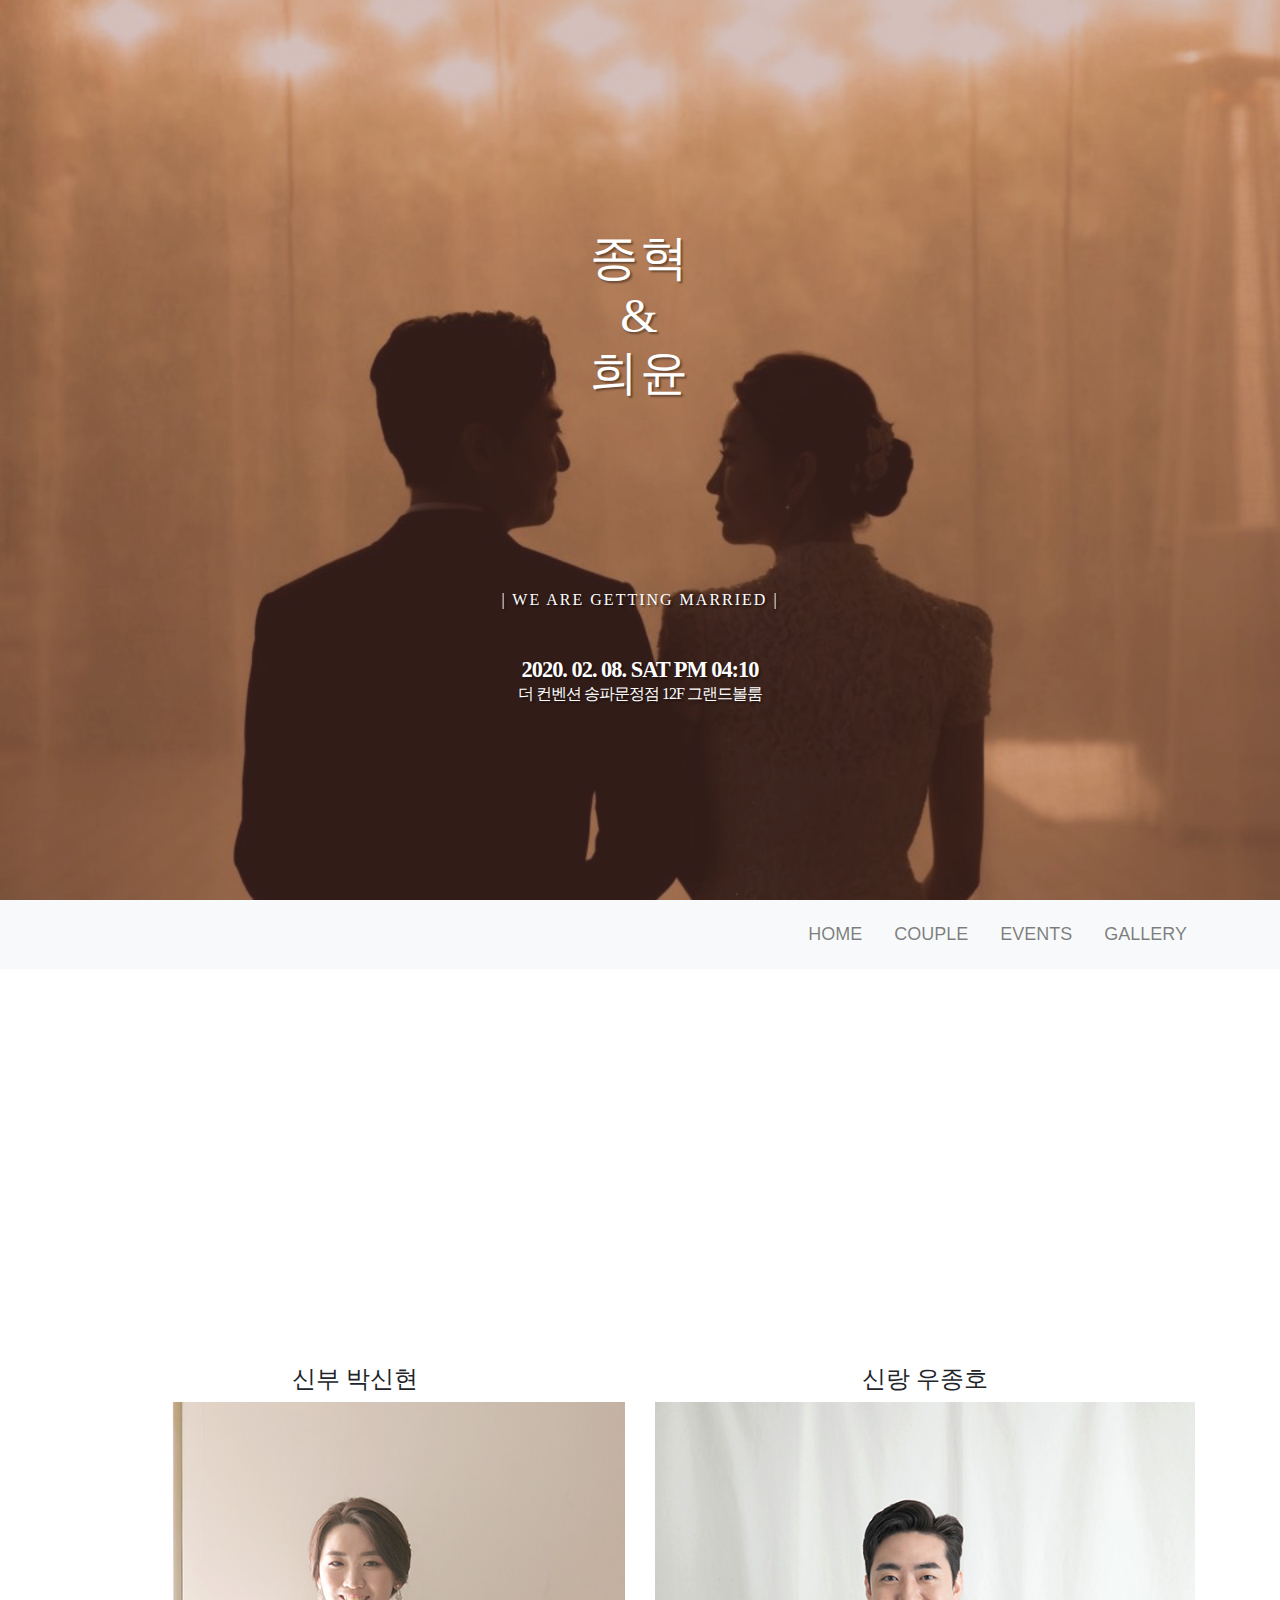
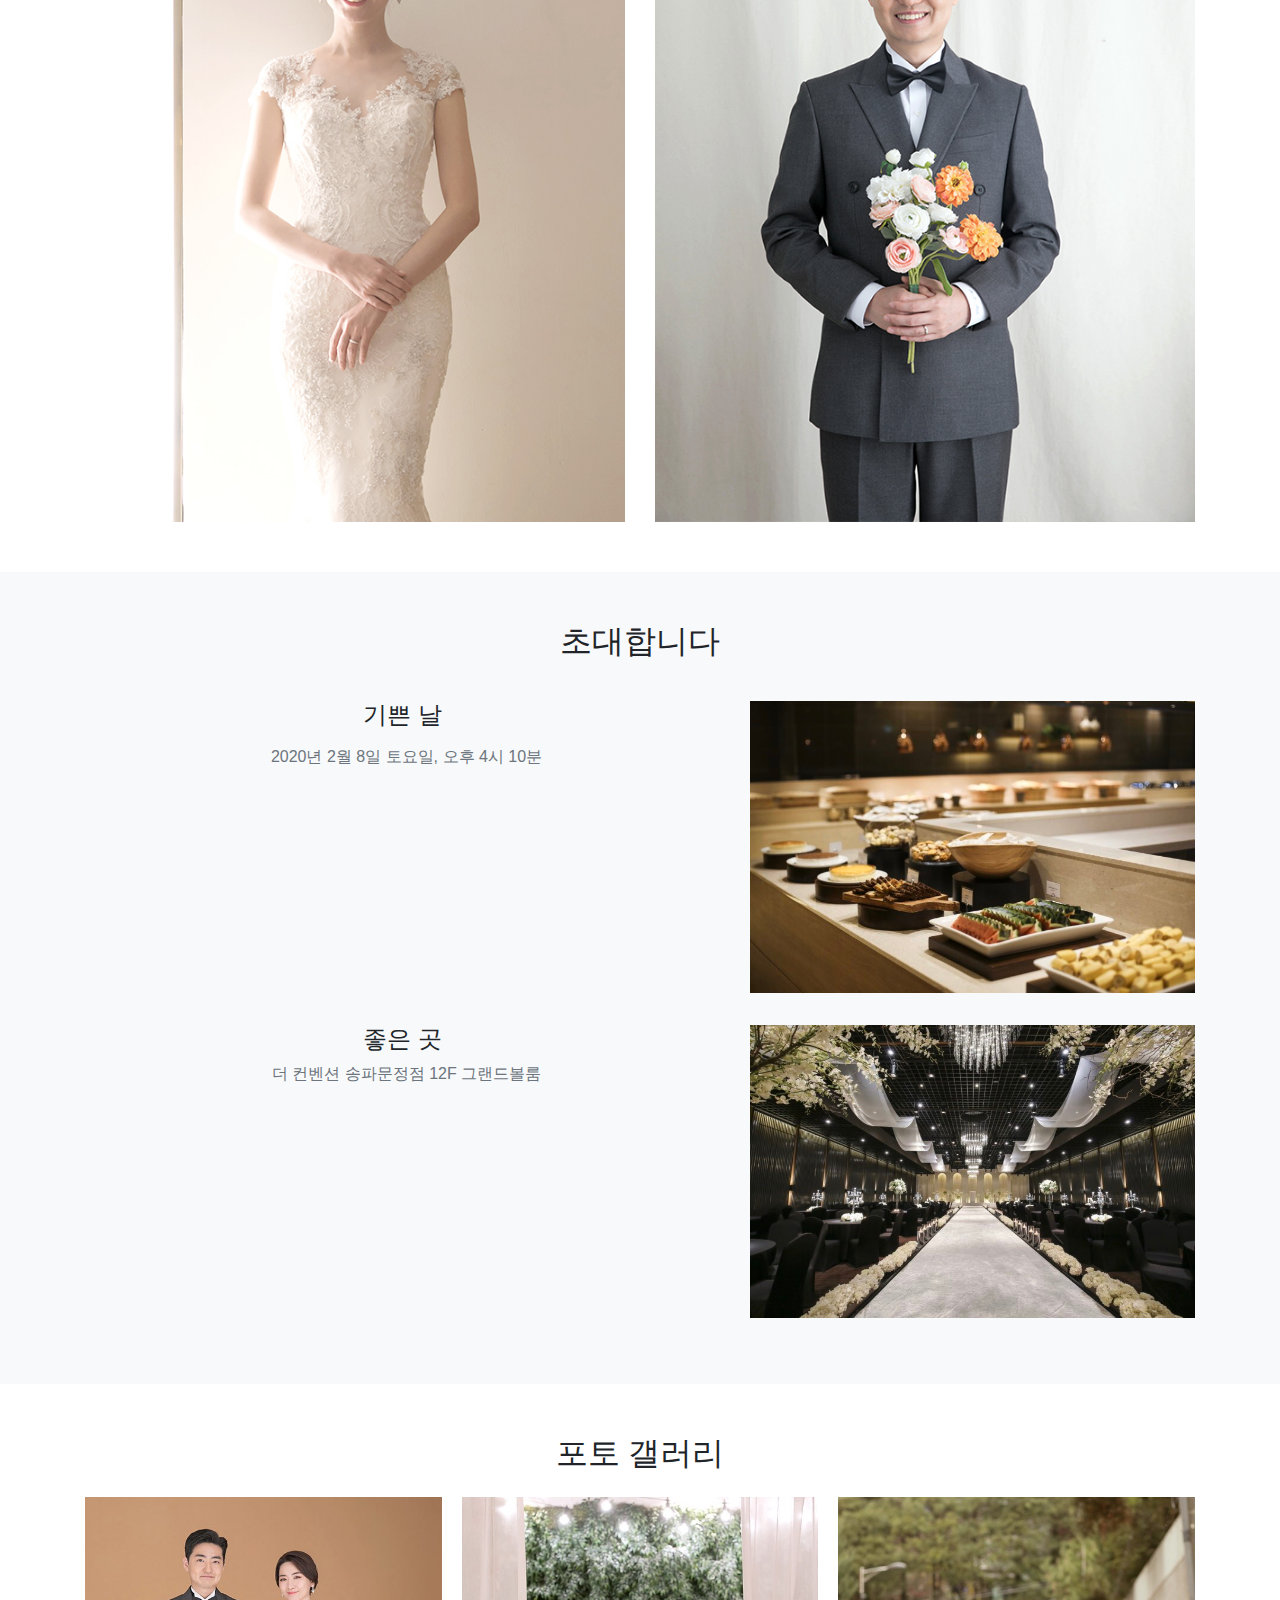
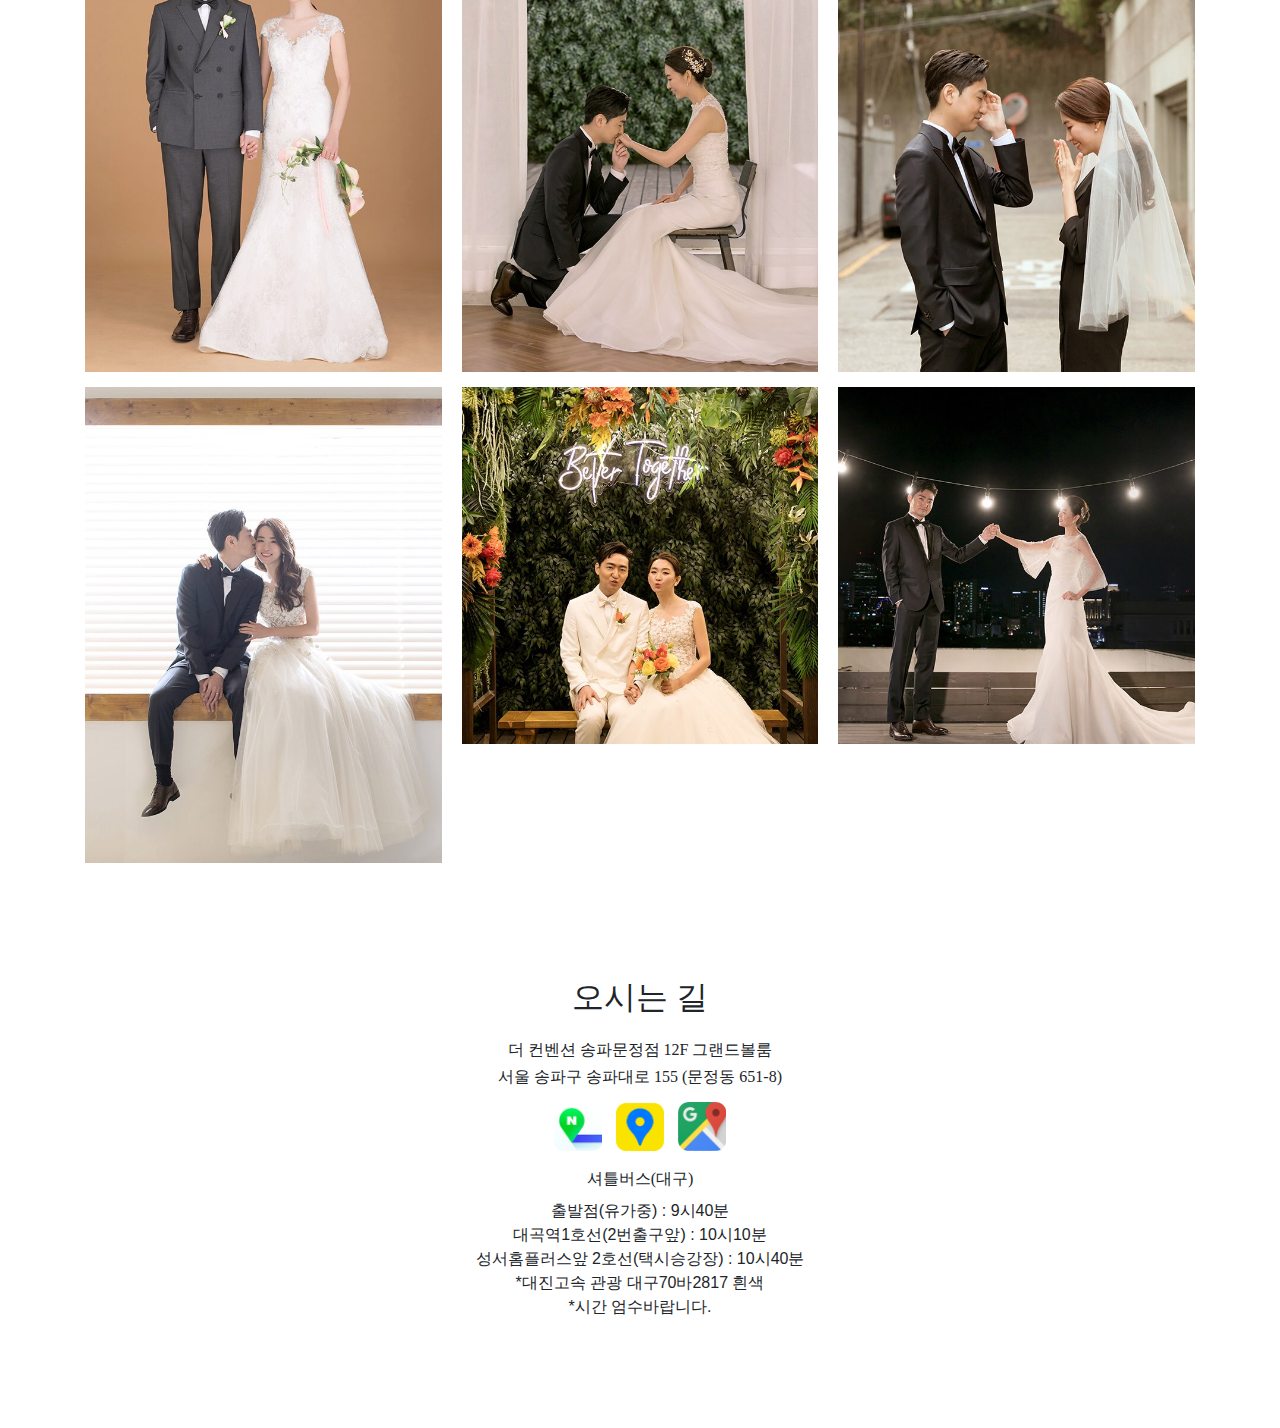
==== wedding/index.html @ 2c219936 "add wedding" ====
<!DOCTYPE html>
<html lang="en-US">
<head>
    <meta charset="UTF-8">
    <meta content="IE=edge" http-equiv="X-UA-Compatible">
    <meta content="width=device-width, initial-scale=1" name="viewport">
    <title>송종혁과 정희윤의 결혼식</title>
    <meta content="송종혁와 정희윤의 결혼식에 와서 축하해주세요~!" name="description"/>
    <meta property="og:image" content="images/pic2.jpeg">
    <meta property="fb:app_id" content="781066922265598" />
    <meta property="fb:admins" content="Choi.Anderson"/>
    <link href="images/favicon/apple-touch-icon.png" rel="apple-touch-icon" sizes="180x180">
    <link href="images/favicon/favicon-32x32.png" rel="icon" sizes="32x32" type="image/png">
    <link href="images/favicon/favicon-16x16.png" rel="icon" sizes="16x16" type="image/png">
    <link href="css/ekko-lightbox.css" rel="stylesheet">
    <link href="styles/main.css" rel="stylesheet">
    <script src="https://code.jquery.com/jquery-2.2.1.js"></script>


</head>

<body id="top">
<header></header>
<div id="fb-root"></div>
<div class="page-content">
    <div class="div">
        <div class="ww-home-page" id="home">
            <div class="ww-wedding-announcement d-flex align-items-center justify-content-start">
                <div class="container ww-announcement-container">
                    <p class="h1 ww-couple-name ww-title" style="font-size:3.0em;margin-top: -320px;">
                        종혁 </br>
                        & </br>
                        희윤
                    </p>
                    <p class="h2 mt-5 ww-title" style="font-family: 'Gugi', cursive; font-size:1.0em; padding-top: 140px;">
                        | WE ARE GETTING MARRIED |
                    </p>
                    <p class="h2 mt-5 ww-title"
                       style="font-family: 'Noto Serif KR', serif; font-size:1.0em; letter-spacing:-1px">
                        <b style="font-size:1.4em;">2020. 02. 08. SAT PM 04:10</b>
                        <br>더 컨벤션 송파문정점 12F 그랜드볼룸
                    </p>
                </div>
            </div>
        </div>
        <div class="ww-nav-bar sticky-top bg-light">
            <nav class="navbar navbar-expand-lg navbar-light">
                <div class="container">
                    <button aria-controls="ww-navbarNav" aria-expanded="false" aria-label="Toggle navigation"
                            class="navbar-toggler"
                            data-target="#ww-navbarNav" data-toggle="collapse" type="button">
                        <span class="navbar-toggler-icon"></span>
                    </button>
                    <div class="collapse navbar-collapse text-uppercase" id="ww-navbarNav">
                        <ul class="navbar-nav ml-auto">
                            <li class="nav-item"><a class="nav-link smooth-scroll" href="#home">Home</a></li>
                            <li class="nav-item"><a class="nav-link smooth-scroll" href="#couple">Couple</a></li>
                            <li class="nav-item"><a class="nav-link smooth-scroll" href="#events">Events</a></li>
                            <li class="nav-item"><a class="nav-link smooth-scroll" href="#gallery">Gallery</a></li>
                        </ul>
                    </div>
                </div>
            </nav>
        </div>
        <div id="bg_rose" style="background:url('https://www.itscard.co.kr/mobile/m/img/type3/bg_new_rose2.jpg') 0 0 repeat-y;background-size:100%;">
            <div id="tab2" class="pane_">
                <div class="section2">
                    <img src="https://www.itscard.co.kr/mobile/m//img/type3/section2_title.jpg" alt="" class="section2_bg">
                    <div class="greeting_txt" > 
                    <p class="txt">
서로의 이름을 부르는 것만으로도
사랑의 깊이를 확인할 수 있는 두 사람이
꽃과 나무처럼 걸어와서
서로의 모든 것이 되기 위해
오랜 기다림 끝에 혼례식을 치르는 날
세상은 더욱 아름다워라
                    
- 이해인, 사랑의 사람들이여
                    </p>
                    <p class="date">2020.02.08</p><p>
                    </p><p class="name">
                        우윤봉. 김귀분의 장남 종호<br>
                        박창수. 이경숙의 장녀 신현
                    </p>
                    </div>
                    <img src="https://www.itscard.co.kr/mobile/m//img/type3/section2_bottom.jpg" alt="" class="section2_bg">
                </div>
            </div>
        </div>
        
        <div class="ww-section" id="couple" style="background:url('https://www.itscard.co.kr/mobile/m/img/type3/typ3_mainbg.jpg') 0 0 repeat-y;background-size:100%;">
            <div class="container">
                <!-- <h2 class="h1 text-center pb-3 ww-title" style="font-family: 'Noto Serif KR', serif;">신랑 & 신부</h2> -->
                <div class="row text-center">
                    <div class="col-md-6">
                        <div class="mt-3">
                            <h3 class="h2 ww-title" style="font-family: 'Noto Serif KR', serif; font-size:1.5em">
                                신부 박신현</h3>
                            <img alt="Bride" class="img-fluid" src="images/bride.jpeg"/>
                        </div>
                    </div>
                    <div class="col-md-6">
                        <div class="mt-3">
                            <h3 class="h2 ww-title" style="font-family: 'Noto Serif KR', serif; font-size:1.5em">
                                신랑 우종호</h3>
                            <img alt="Groom" class="img-fluid" src="images/groom.jpeg"/>
                        </div>
                    </div>
                </div>
            </div>
        </div>
        <div class="ww-section bg-light" id="events">
            <div class="container ww-wedding-event">
                <h3 class="h2 text-center pb-3 ww-title" style="font-family: 'Noto Serif KR', serif;">초대합니다</h2>
                    
                <div class="row">
                    <div class="col-md-7 col-sm-12">
                        <div class="my-3" style="text-align: center;">
                            <div class="h4">기쁜 날</div>
                            <ul>
                                <li class="pt-2">
                                    <i class="text-muted far fa-calendar-alt"></i>
                                    <span class="pl-2 text-muted">2020년 2월 8일 토요일, 오후 4시 10분</span>
                                </li>
                            </ul>
                        </div>
                    </div>
                    <div class="col-md-5 col-sm-12">
                        <div class="my-3"><img alt="Reception" class="img-fluid" src="images/reception.jpeg"/></div>
                    </div>
                </div>
                <div class="row">
                    <div class="col-md-7 col-sm-12">
                        <div class="my-3" style="text-align: center;">
                            <div class="h4">좋은 곳</div>
                            <ul>
                                <li>
                                    <i class="text-muted fas fa-map-marker-alt"></i>
                                    <span class="pl-2 text-muted">더 컨벤션 송파문정점 12F 그랜드볼룸</span>
                                </li>
                            </ul>
                        </div>
                    </div>
                    <div class="col-md-5 col-sm-12">
                        <div class="my-3">
                            <img alt="Wedding Party" class="img-fluid" src="images/wedding-party.jpeg"/>
                        </div>
                    </div>
                </div>
            
            </div>
        </div>
        <div class="ww-section" id="gallery">
            <div class="ww-photo-gallery">
                <div class="container">
                    <h3 class="h2 text-center pb-3 ww-title" style="font-family: 'Noto Serif KR', serif;">포토 갤러리</h2>
                    <div class="ww-gallery">
                        <div class="card-columns">
                            <div class="card" data-groups="[&quot;party&quot;,&quot;wedding&quot;]">
                                <a data-gallery="ww-gallery" data-toggle="lightbox">
                                    <img alt="Gallery Pic 2" class="img-fluid" src="images/pic2.jpeg"/>
                                </a>
                            </div>
                            <div class="card" data-groups="[&quot;vacation&quot;]">
                                <a data-gallery="ww-gallery" data-toggle="lightbox">
                                    <img alt="Gallery Pic 3" class="img-fluid" src="images/pic3.jpeg"/>
                                </a>
                            </div>
                            <div class="card" data-groups="[&quot;party&quot;,&quot;vacation&quot;]">
                                <a data-gallery="ww-gallery" data-toggle="lightbox">
                                    <img alt="Gallery Pic 4" class="img-fluid" src="images/pic4.jpeg"/>
                                </a>
                            </div>
                            <div class="card" data-groups="[&quot;vacation&quot;]">
                                <a data-gallery="ww-gallery" data-toggle="lightbox">
                                    <img alt="Gallery Pic 5" class="img-fluid" src="images/pic5.jpeg"/>
                                </a>
                            </div>
                            <div class="card"
                                 data-groups="[&quot;wedding&quot;,&quot;ceremony&quot;,&quot;party&quot;]">
                                <a data-gallery="ww-gallery" data-toggle="lightbox">
                                    <img alt="Gallery Pic 6" class="img-fluid" src="images/pic6.jpeg"/>
                                </a>
                            </div>
                            <div class="card" data-groups="[&quot;vacation&quot;]">
                                <a data-gallery="ww-gallery" data-toggle="lightbox">
                                    <img alt="Gallery Pic 7" class="img-fluid" src="images/pic7.jpeg"/>
                                </a>
                            </div>
                        </div>
                    </div>
                </div>
            </div>
        </div>
       
        <div class="ww-section ww-rsvp-detail" id="map">
            <div class="container">
                <div class="col text-center">
                    <h3 class="h2 text-center pb-3 ww-title" style="font-family: 'Noto Serif KR', serif;">오시는 길</h2>
                    <div>
                        <h6 style="font-family: 'Noto Serif KR', serif;">더 컨벤션 송파문정점 12F 그랜드볼룸</h5>
                        <h6 style="font-family: 'Noto Serif KR', serif;">서울 송파구 송파대로 155 (문정동 651-8)</h6>
                    </div>
                </div>

                <div class="form-group">
                    <div class="col-md-12">
                        <div class="my-3 text-center">
                            <a href="http://naver.me/5e0PhAz6">
                                <img alt="naver-map" class="map-icon" id="naver-map"
                                     src="images/map/naver-map.png"/>
                            </a>
                            <a href="http://kko.to/36W4riv0B">
                                <img alt="kakao-map" class="map-icon" id="kakao-map"
                                     src="images/map/kakao-map.png"/>
                            </a>
                            <a href="https://goo.gl/maps/Sscgw1iUjd6JtE3x8">
                                <img alt="google-map" class="map-icon" id="google-map"
                                     src="images/map/google-map.png"/>
                            </a>
                        </div>

                        <div class="my-3">
                            <!-- * 카카오맵 - 지도퍼가기 -->
                            <!-- 1. 지도 노드 -->
                            <div id="daumRoughmapContainer1577679102953" class="root_daum_roughmap root_daum_roughmap_landing" style="width:100%"></div>

                            <!--
                                2. 설치 스크립트
                                * 지도 퍼가기 서비스를 2개 이상 넣을 경우, 설치 스크립트는 하나만 삽입합니다.
                            -->
                            <script charset="UTF-8" class="daum_roughmap_loader_script" src="https://ssl.daumcdn.net/dmaps/map_js_init/roughmapLoader.js"></script>

                            <!-- 3. 실행 스크립트 -->
                            <script charset="UTF-8">
                                new daum.roughmap.Lander({
                                    "timestamp" : "1577679102953",
                                    "key" : "wfas",
                                    "mapHeight" : "360"
                                }).render();
                            </script>
                        </div>


                        <div class="col text-center">
                            <label style="font-family: 'Noto Serif KR', serif; font-size: 16px;">
                                셔틀버스(대구)
                            </label>
                            <br>
출발점(유가중) : 9시40분<br>
대곡역1호선(2번출구앞) : 10시10분<br>
성서홈플러스앞 2호선(택시승강장) : 10시40분 <br>
*대진고속 관광 대구70바2817 흰색<br>
*시간 엄수바랍니다.<br>
                        </div>
                    </div>
                </div>


            </div>
        </div>

        
    </div>
</div>
</div>
<div aria-hidden="true" aria-labelledby="exampleModalLabel" class="modal fade" id="giftMailModal" role="dialog"
     tabindex="-1">
    <div class="modal-dialog modal-dialog-centered" role="document">
        <div class="modal-content">
            <div class="modal-header">
                <h5 class="modal-title" id="exampleModalLongTitle">선물하기 - <span id="gift-name"></span></h5>
                <button aria-label="Close" class="close" data-dismiss="modal" type="button">
                    <span aria-hidden="true">&times;</span>
                </button>
            </div>
            <div class="modal-body">
                <div class="input-group mb-3">
                    <div class="input-group-prepend">
                        <span class="input-group-text">보내는 분 성함</span>
                    </div>
                    <input aria-describedby="basic-addon3" class="form-control" id="sender-name" type="text">
                </div>
                <div class="input-group">
                    <textarea aria-label="With textarea" class="form-control" id="sender-message"
                              placeholder="신랑, 신부에게 선물 예약과 함께 보낼 메시지를 입력해주세요. 이 메시지는 신랑, 신부에게 발송됩니다." rows=4></textarea>
                </div>
            </div>
            <div class="modal-footer">
                <button class="btn btn-primary" id="reserveGiftButton" type="button">예약</button>
            </div>
        </div>
    </div>
</div>
<footer></footer>
<script src="https://code.jquery.com/jquery-3.3.1.js"></script>
<script src="https://cdnjs.cloudflare.com/ajax/libs/popper.js/1.12.9/umd/popper.min.js"></script>
<script src="https://maxcdn.bootstrapcdn.com/bootstrap/4.0.0/js/bootstrap.min.js"></script>
<script src="js/aos.js"></script>
<script src="js/parallax.min.js"></script>
<script src="js/ekko-lightbox.min.js"></script>
<script src="scripts/main.js"></script>

<div class="bottom_right"><i class="fa fa-arrow-up fa-2x" id="go-to-top"></i>
</div>

<div class="bottom_left">
    <audio id="player" src="mus.mp3"></audio>
    <div>
        <i class="fa fa-music fa-2x" onclick="document.getElementById('player').play()"></i>
    </div>
</div>

</body>
</html>
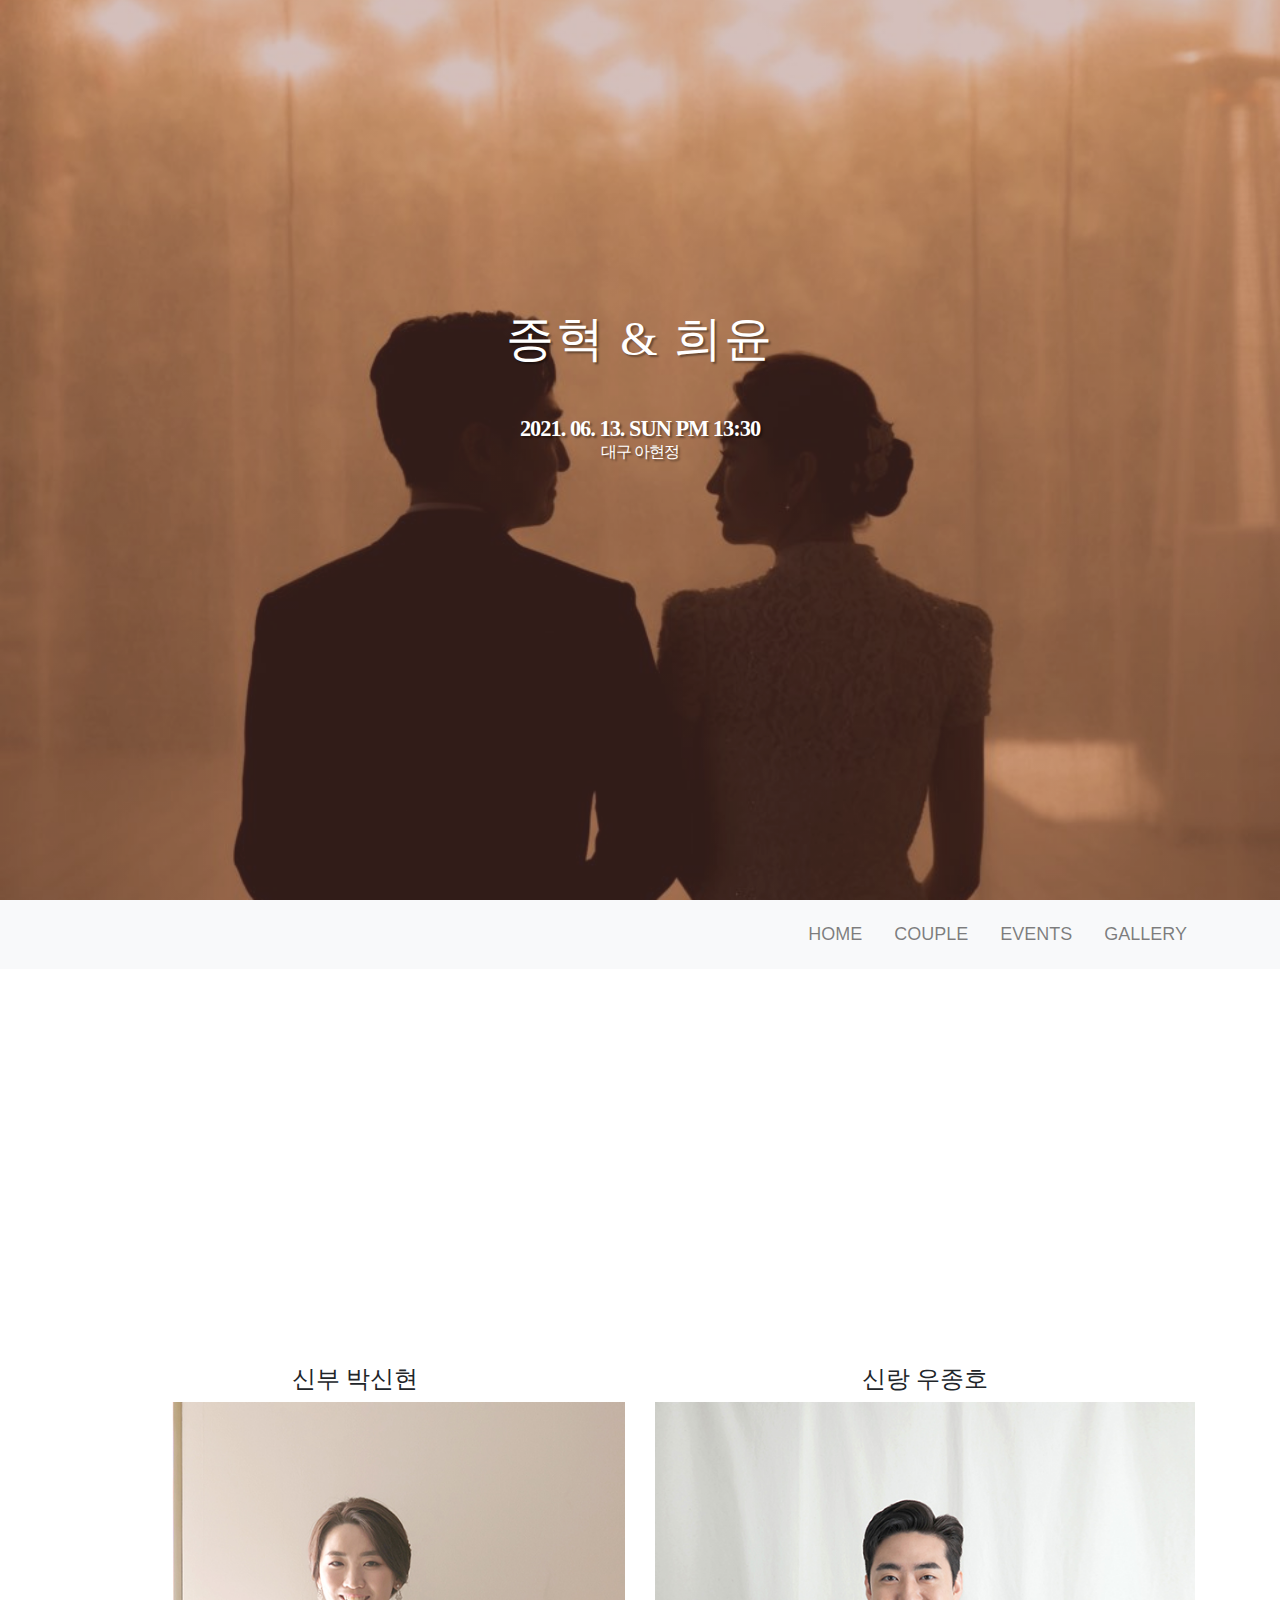
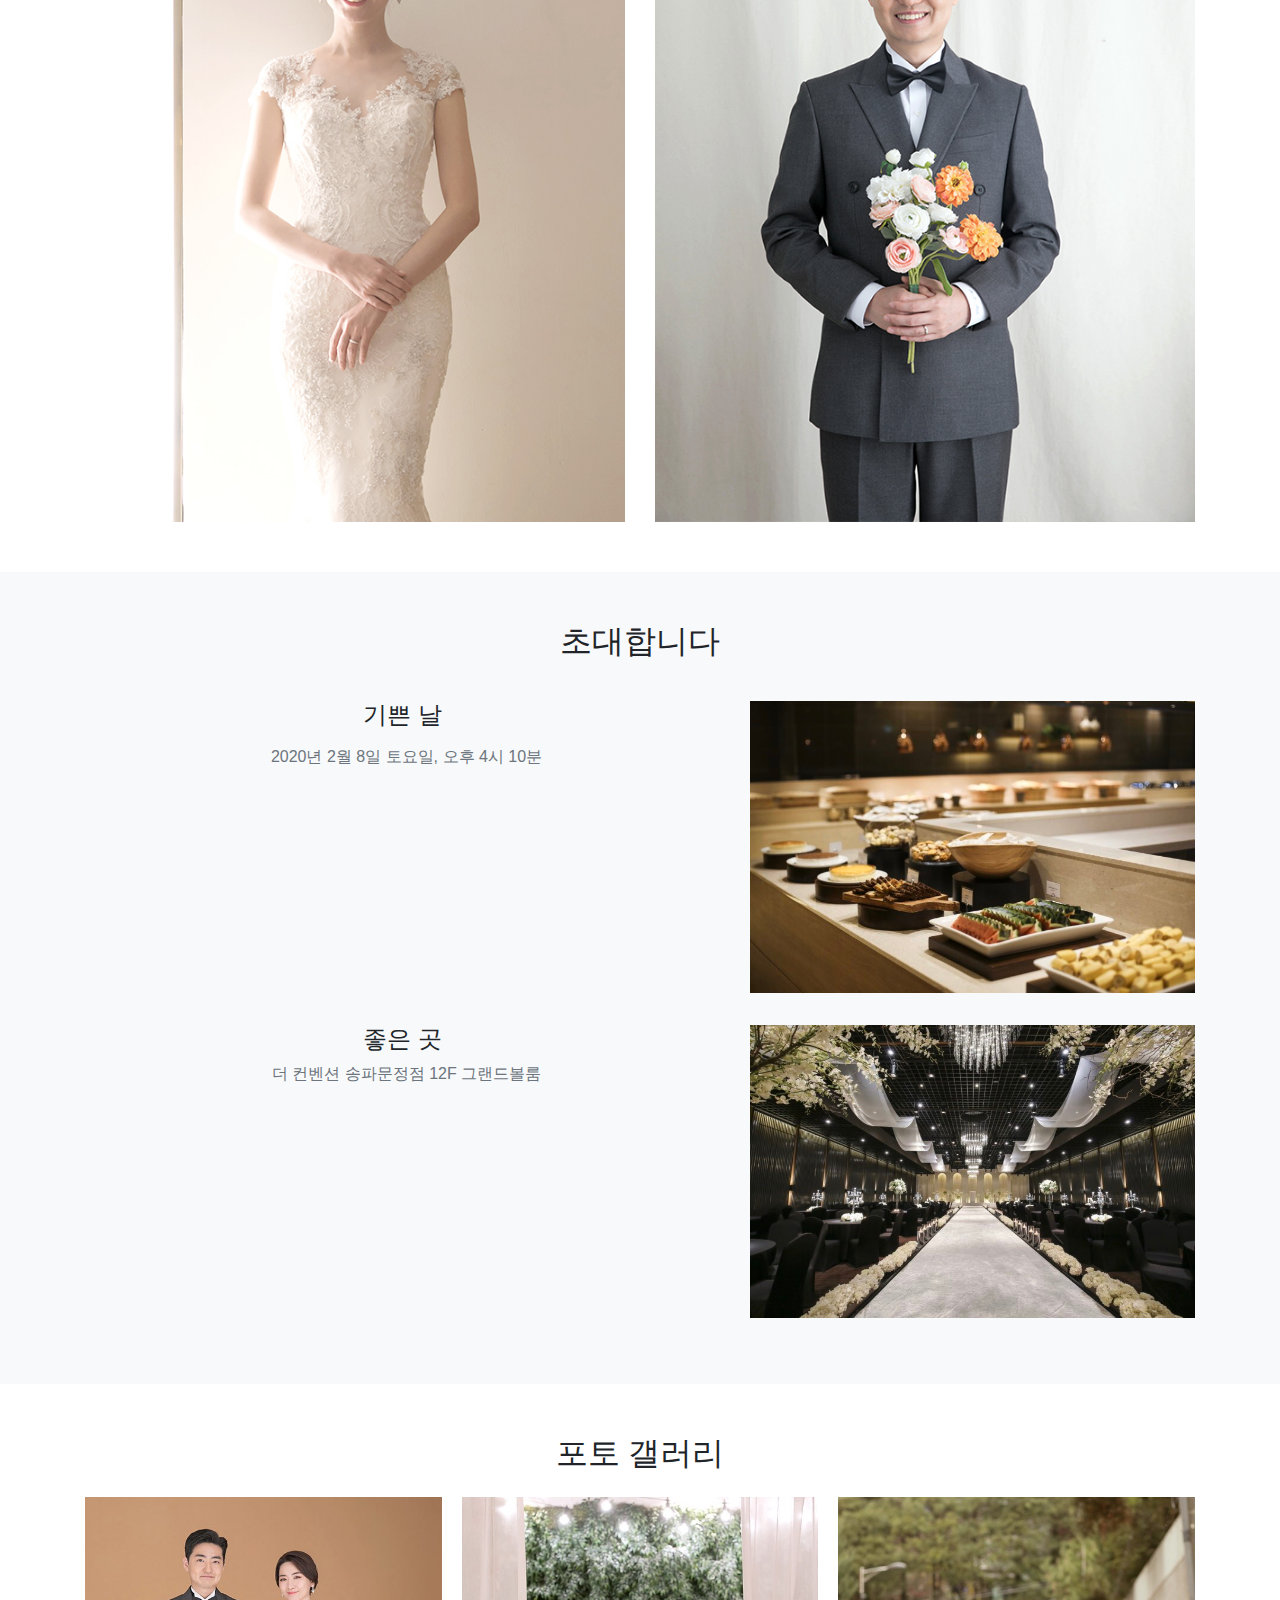
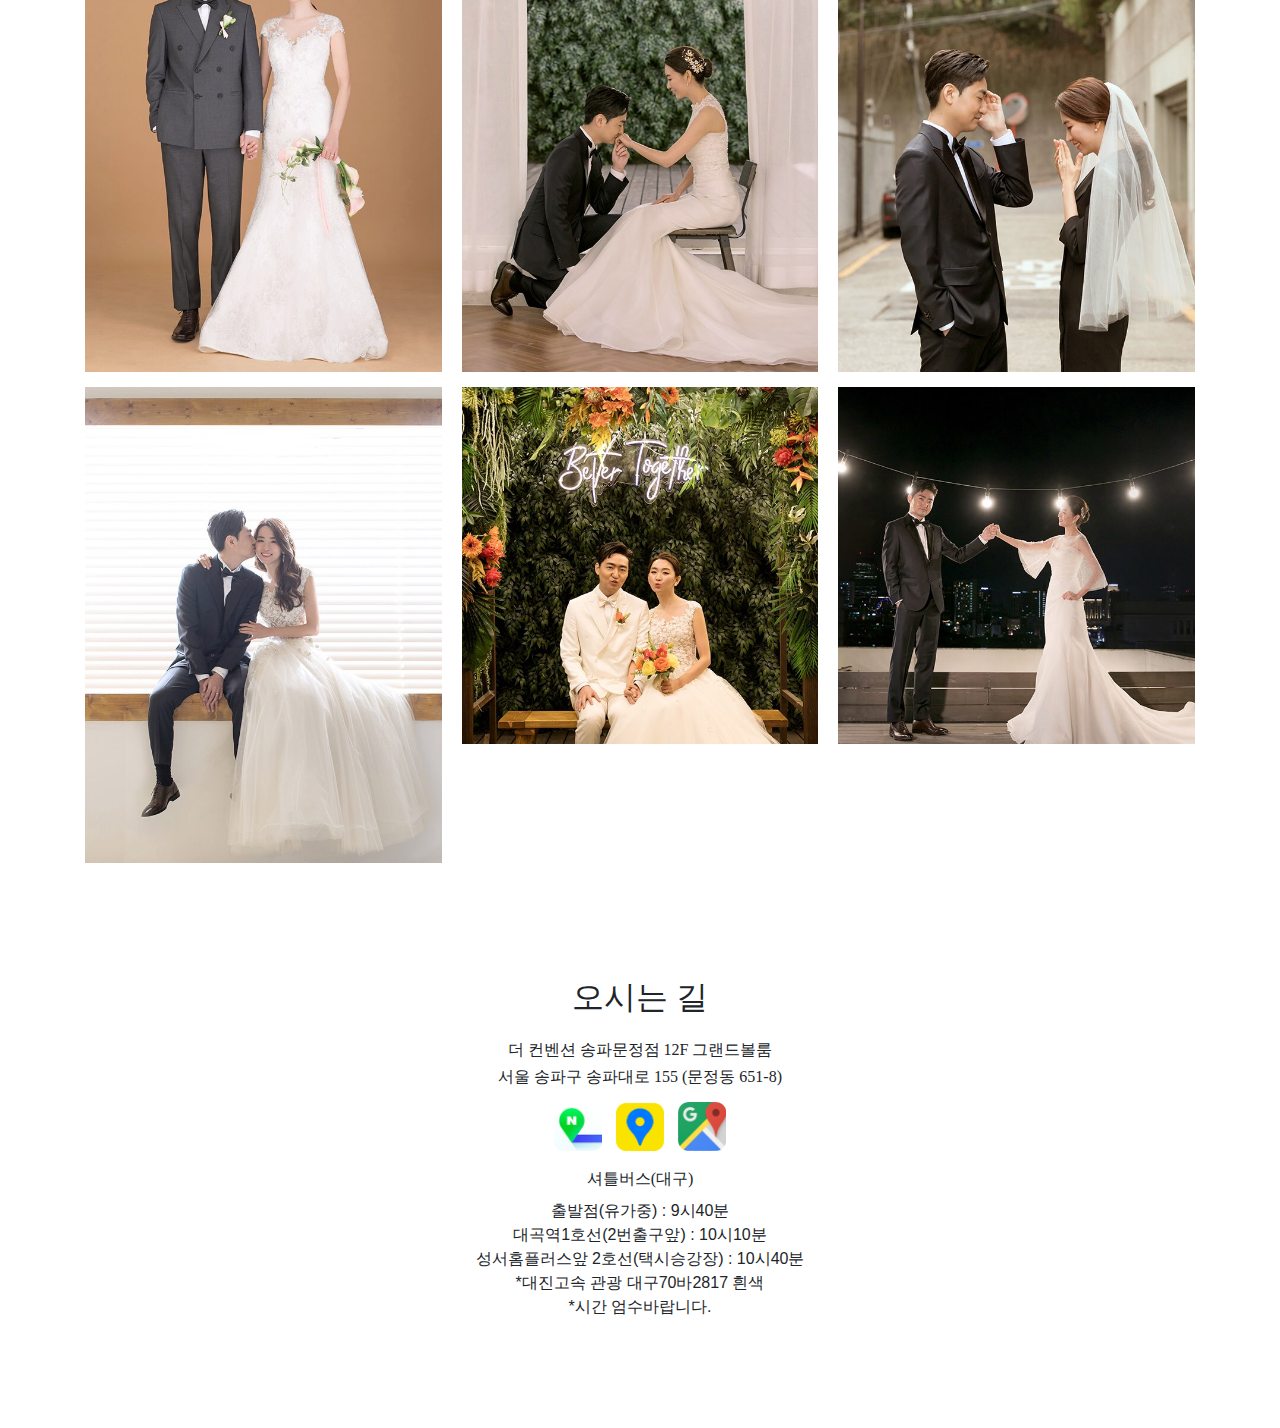
==== commit 12ee71c8: "add pics" ====
--- a/wedding/index.html
+++ b/wedding/index.html
@@ -28,17 +28,12 @@
             <div class="ww-wedding-announcement d-flex align-items-center justify-content-start">
                 <div class="container ww-announcement-container">
                     <p class="h1 ww-couple-name ww-title" style="font-size:3.0em;margin-top: -320px;">
-                        종혁 </br>
-                        & </br>
-                        희윤
-                    </p>
-                    <p class="h2 mt-5 ww-title" style="font-family: 'Gugi', cursive; font-size:1.0em; padding-top: 140px;">
-                        | WE ARE GETTING MARRIED |
+                        종혁 & 희윤
                     </p>
                     <p class="h2 mt-5 ww-title"
                        style="font-family: 'Noto Serif KR', serif; font-size:1.0em; letter-spacing:-1px">
-                        <b style="font-size:1.4em;">2020. 02. 08. SAT PM 04:10</b>
-                        <br>더 컨벤션 송파문정점 12F 그랜드볼룸
+                        <b style="font-size:1.4em;">2021. 06. 13. SUN PM 13:30</b>
+                        <br>대구 아현정
                     </p>
                 </div>
             </div>
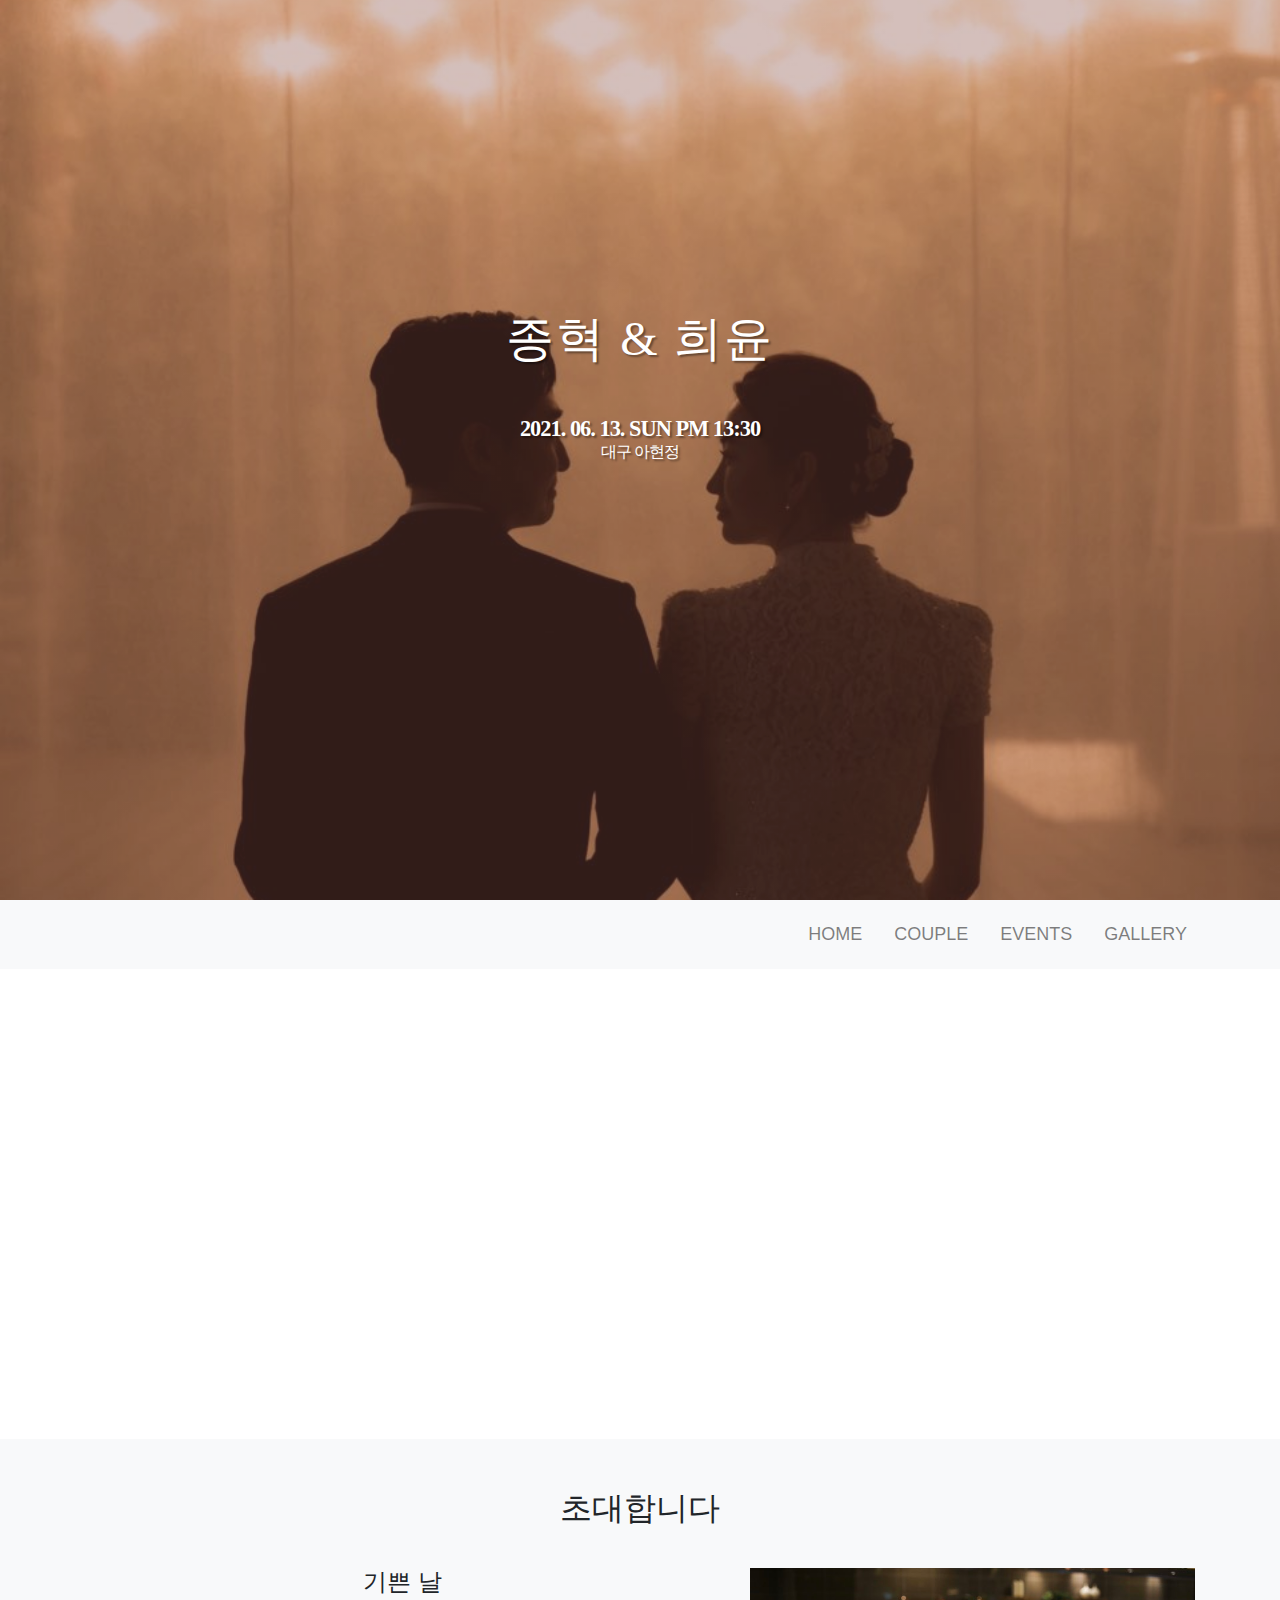
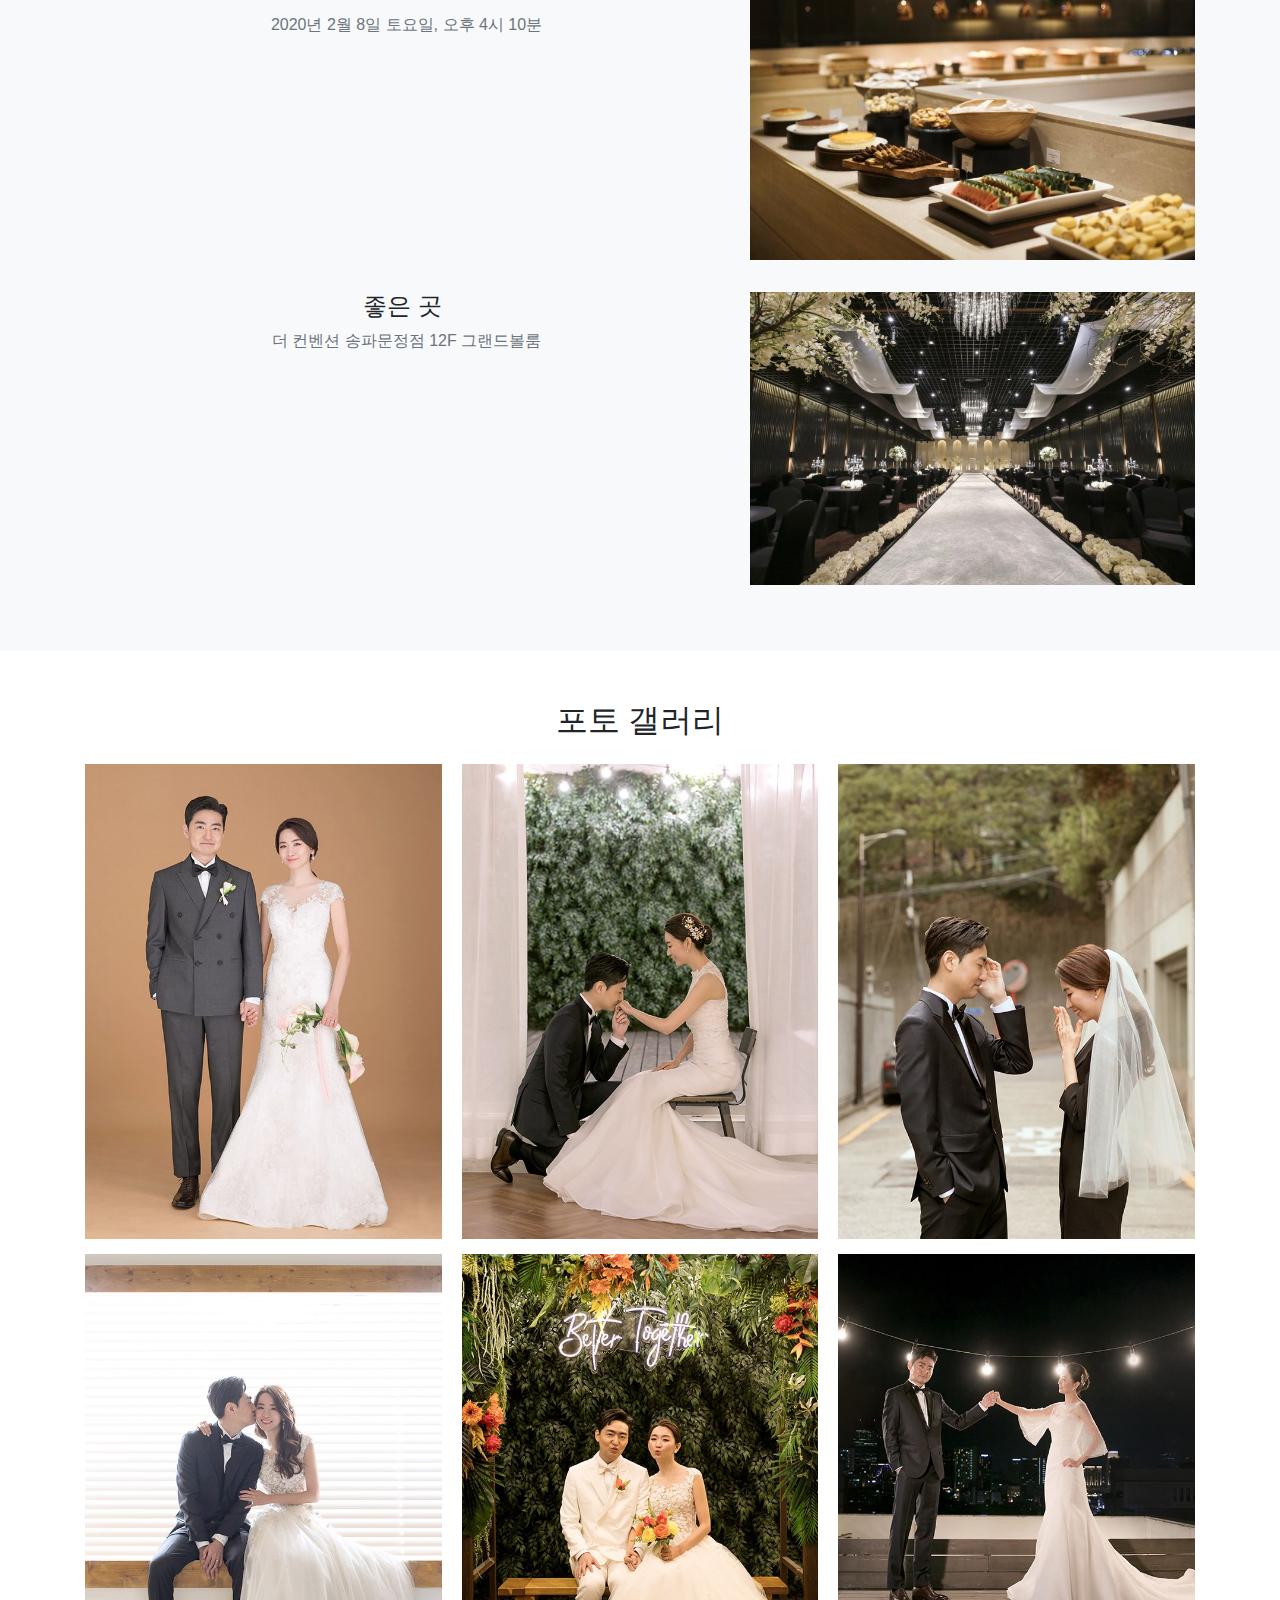
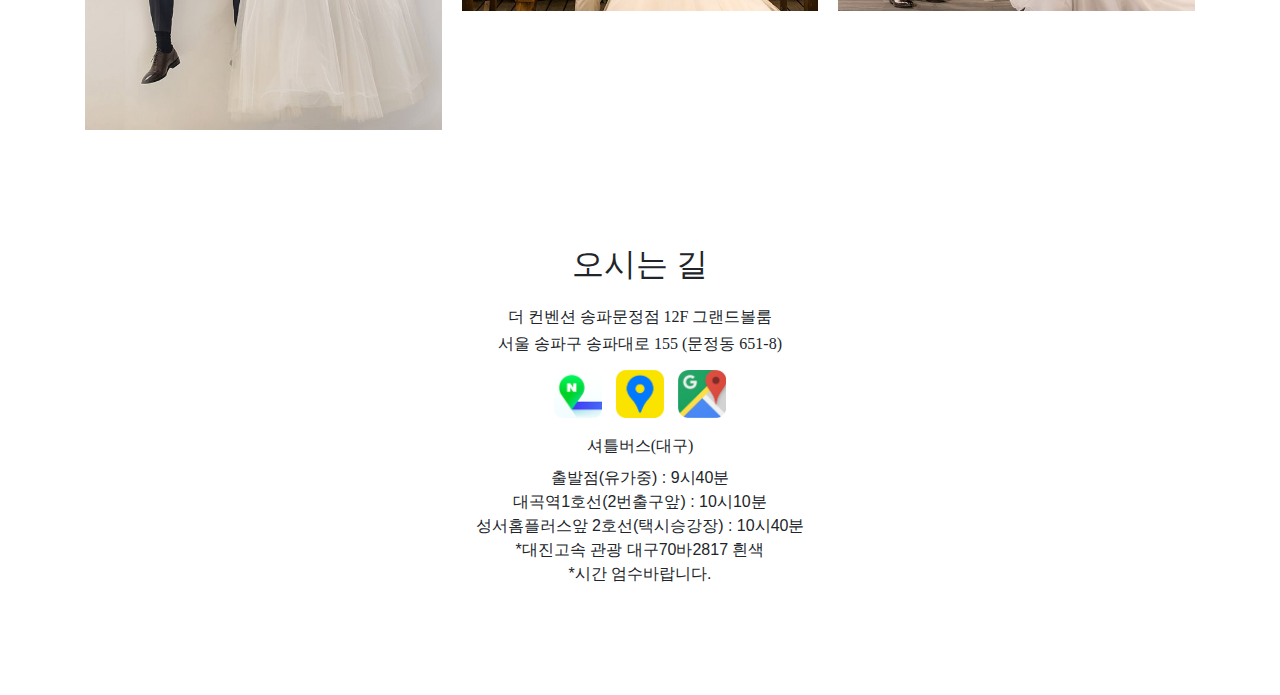
==== commit 2072388f: "add pics" ====
--- a/wedding/index.html
+++ b/wedding/index.html
@@ -89,16 +89,7 @@
                 <div class="row text-center">
                     <div class="col-md-6">
                         <div class="mt-3">
-                            <h3 class="h2 ww-title" style="font-family: 'Noto Serif KR', serif; font-size:1.5em">
-                                신부 박신현</h3>
-                            <img alt="Bride" class="img-fluid" src="images/bride.jpeg"/>
-                        </div>
-                    </div>
-                    <div class="col-md-6">
-                        <div class="mt-3">
-                            <h3 class="h2 ww-title" style="font-family: 'Noto Serif KR', serif; font-size:1.5em">
-                                신랑 우종호</h3>
-                            <img alt="Groom" class="img-fluid" src="images/groom.jpeg"/>
+                            <img alt="" class="img-fluid" src="images/PPR-5878.jpeg"/>
                         </div>
                     </div>
                 </div>
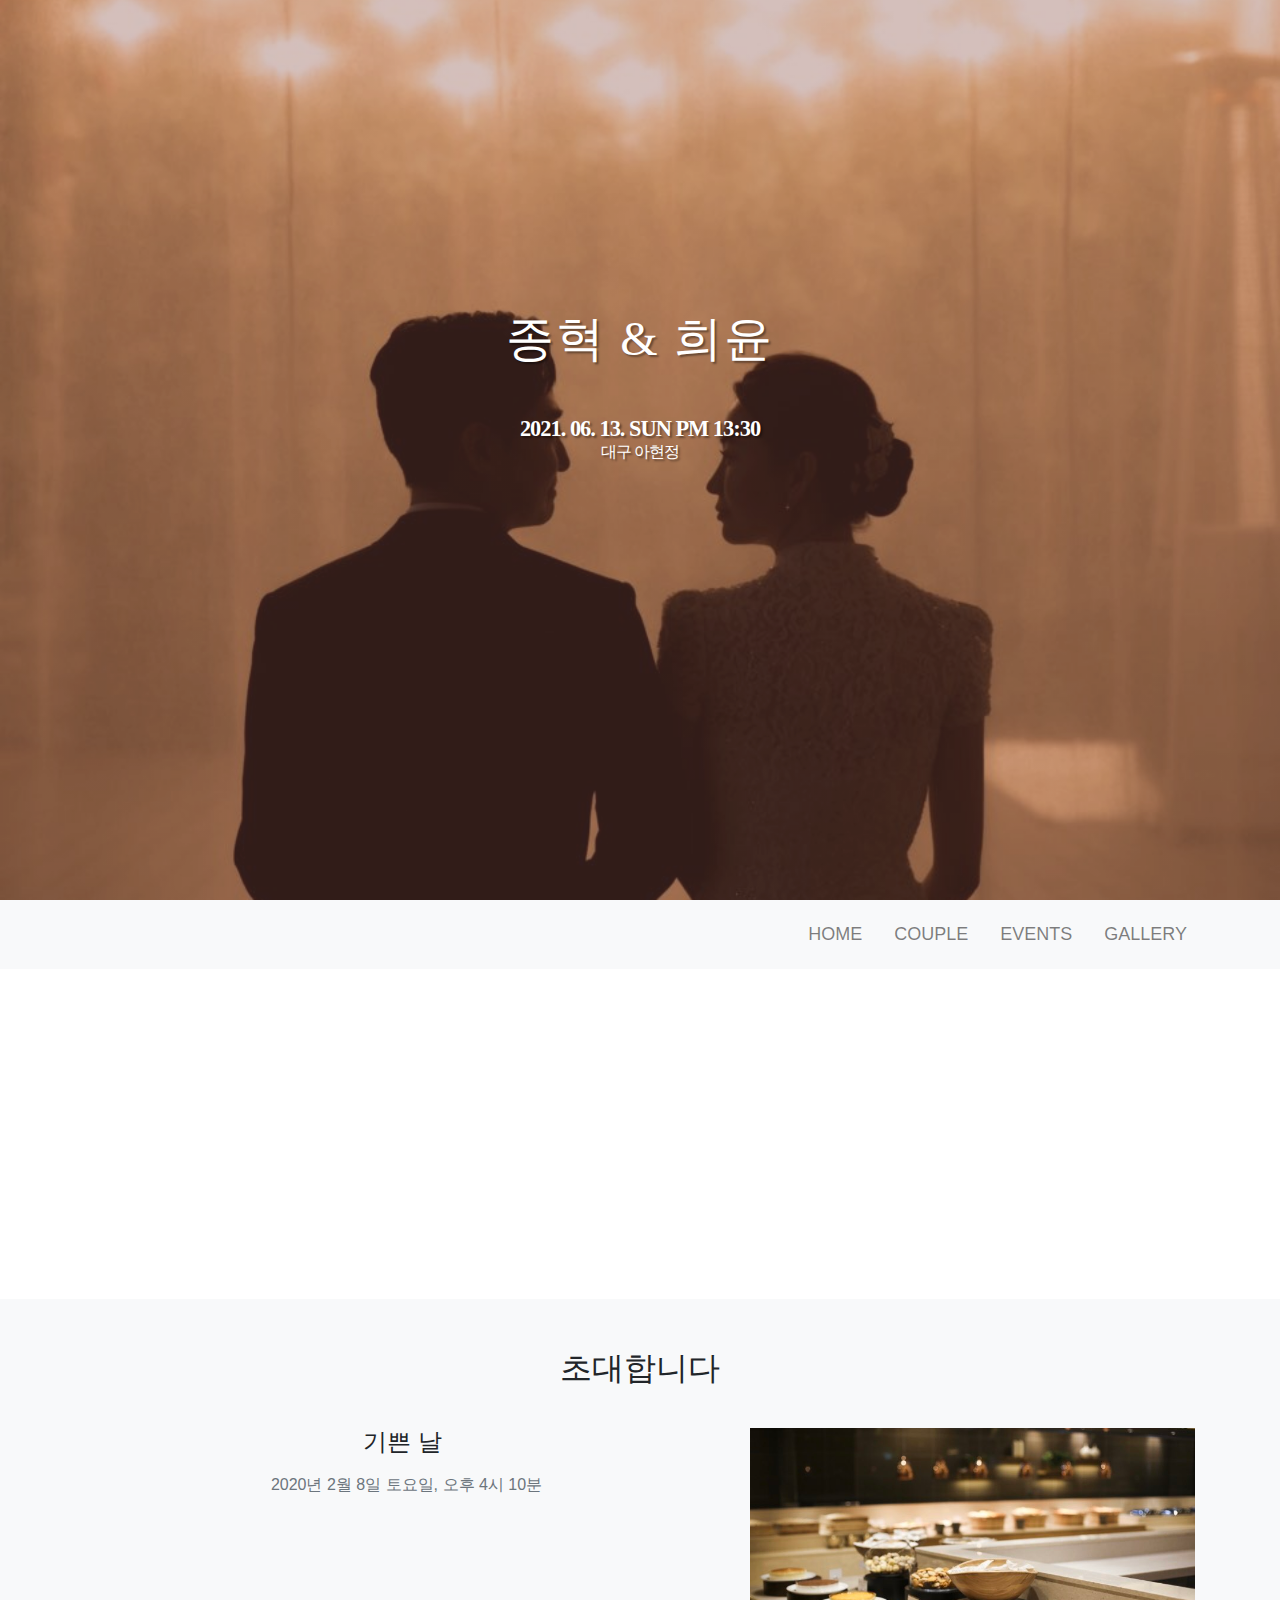
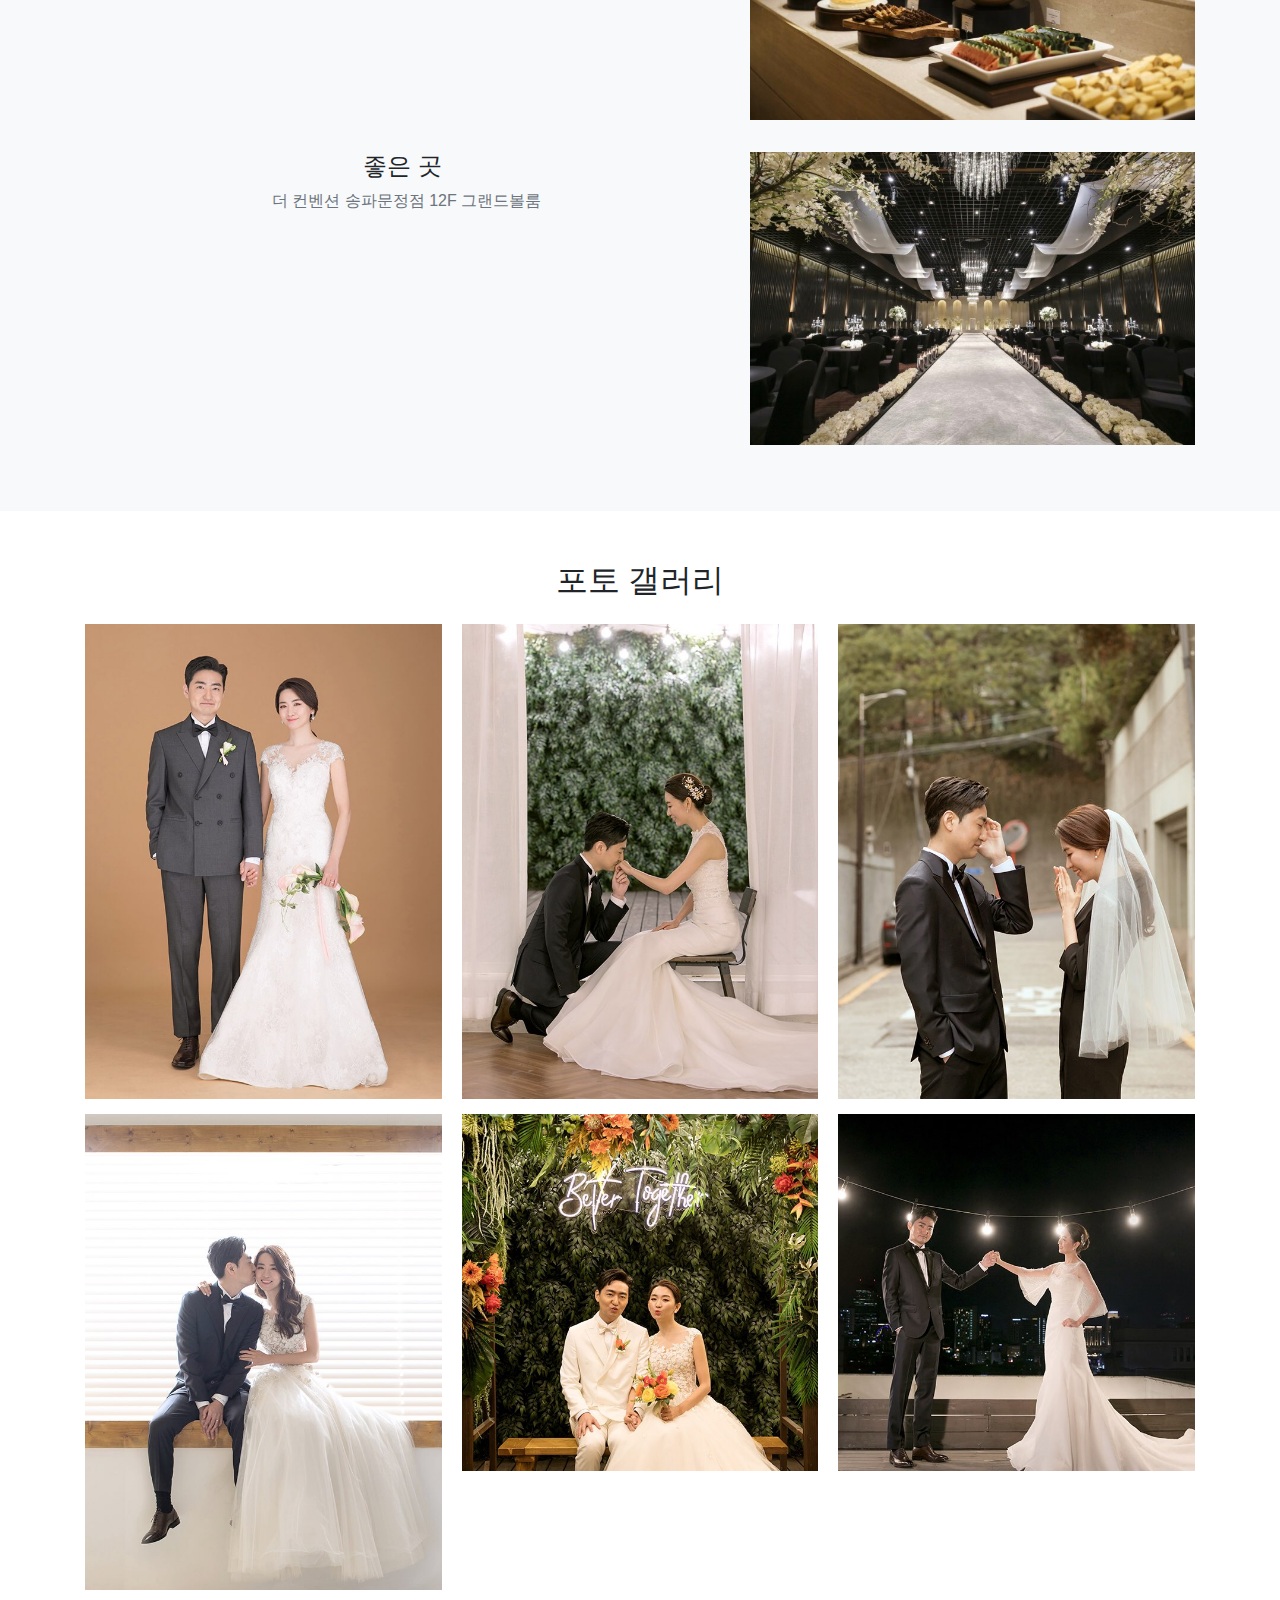
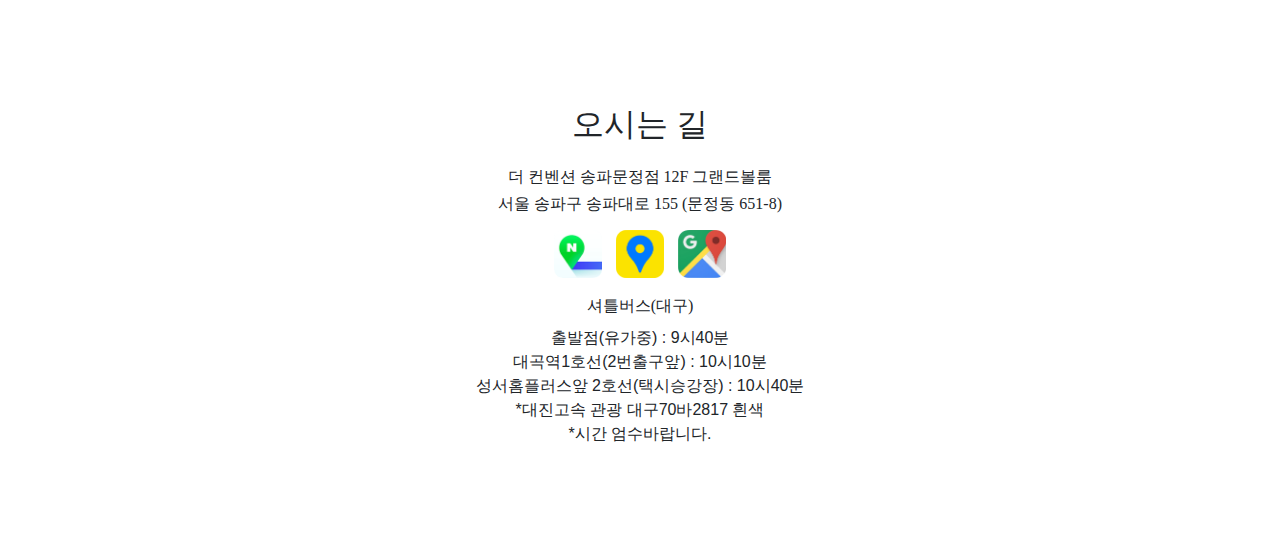
==== commit c9c69227: "chg back" ====
--- a/wedding/index.html
+++ b/wedding/index.html
@@ -72,7 +72,7 @@
                     
 - 이해인, 사랑의 사람들이여
                     </p>
-                    <p class="date">2020.02.08</p><p>
+                    <p class="date">2021.06.13</p><p>
                     </p><p class="name">
                         우윤봉. 김귀분의 장남 종호<br>
                         박창수. 이경숙의 장녀 신현
@@ -83,18 +83,6 @@
             </div>
         </div>
         
-        <div class="ww-section" id="couple" style="background:url('https://www.itscard.co.kr/mobile/m/img/type3/typ3_mainbg.jpg') 0 0 repeat-y;background-size:100%;">
-            <div class="container">
-                <!-- <h2 class="h1 text-center pb-3 ww-title" style="font-family: 'Noto Serif KR', serif;">신랑 & 신부</h2> -->
-                <div class="row text-center">
-                    <div class="col-md-6">
-                        <div class="mt-3">
-                            <img alt="" class="img-fluid" src="images/PPR-5878.jpeg"/>
-                        </div>
-                    </div>
-                </div>
-            </div>
-        </div>
         <div class="ww-section bg-light" id="events">
             <div class="container ww-wedding-event">
                 <h3 class="h2 text-center pb-3 ww-title" style="font-family: 'Noto Serif KR', serif;">초대합니다</h2>
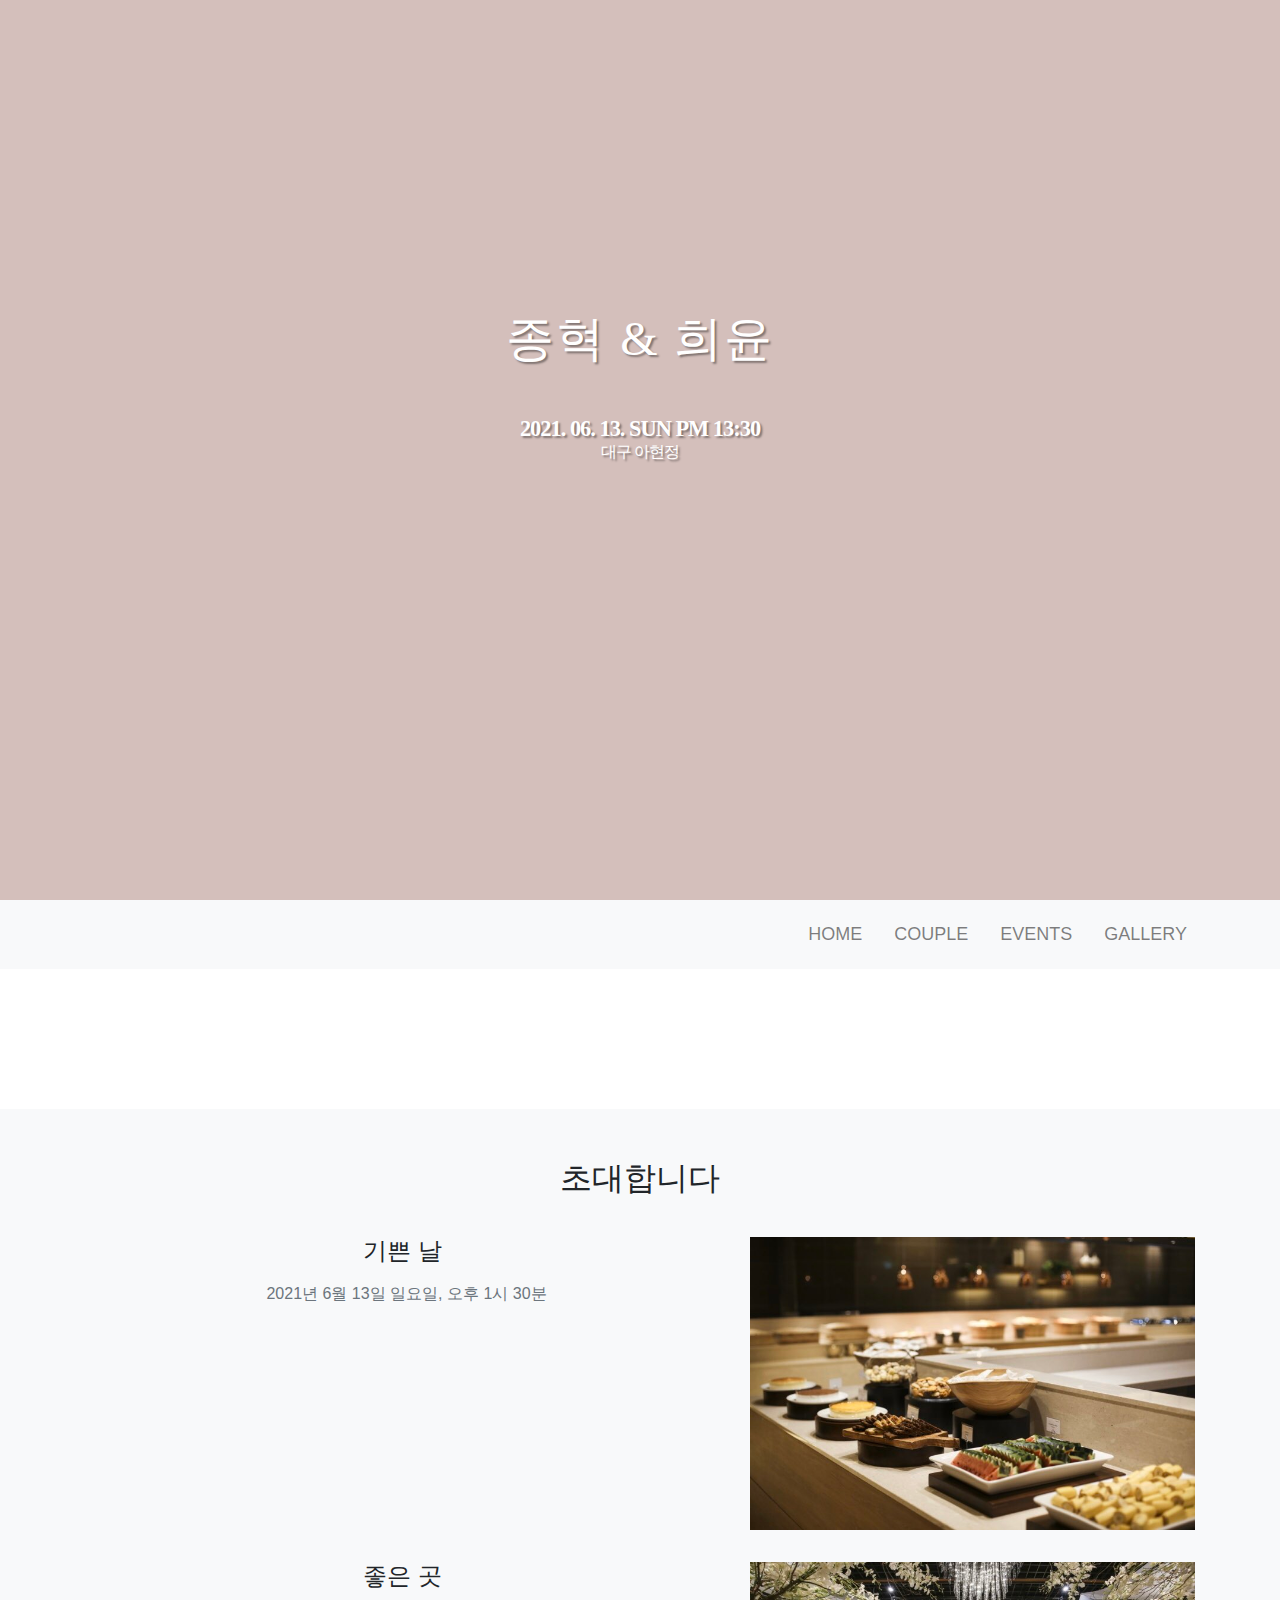
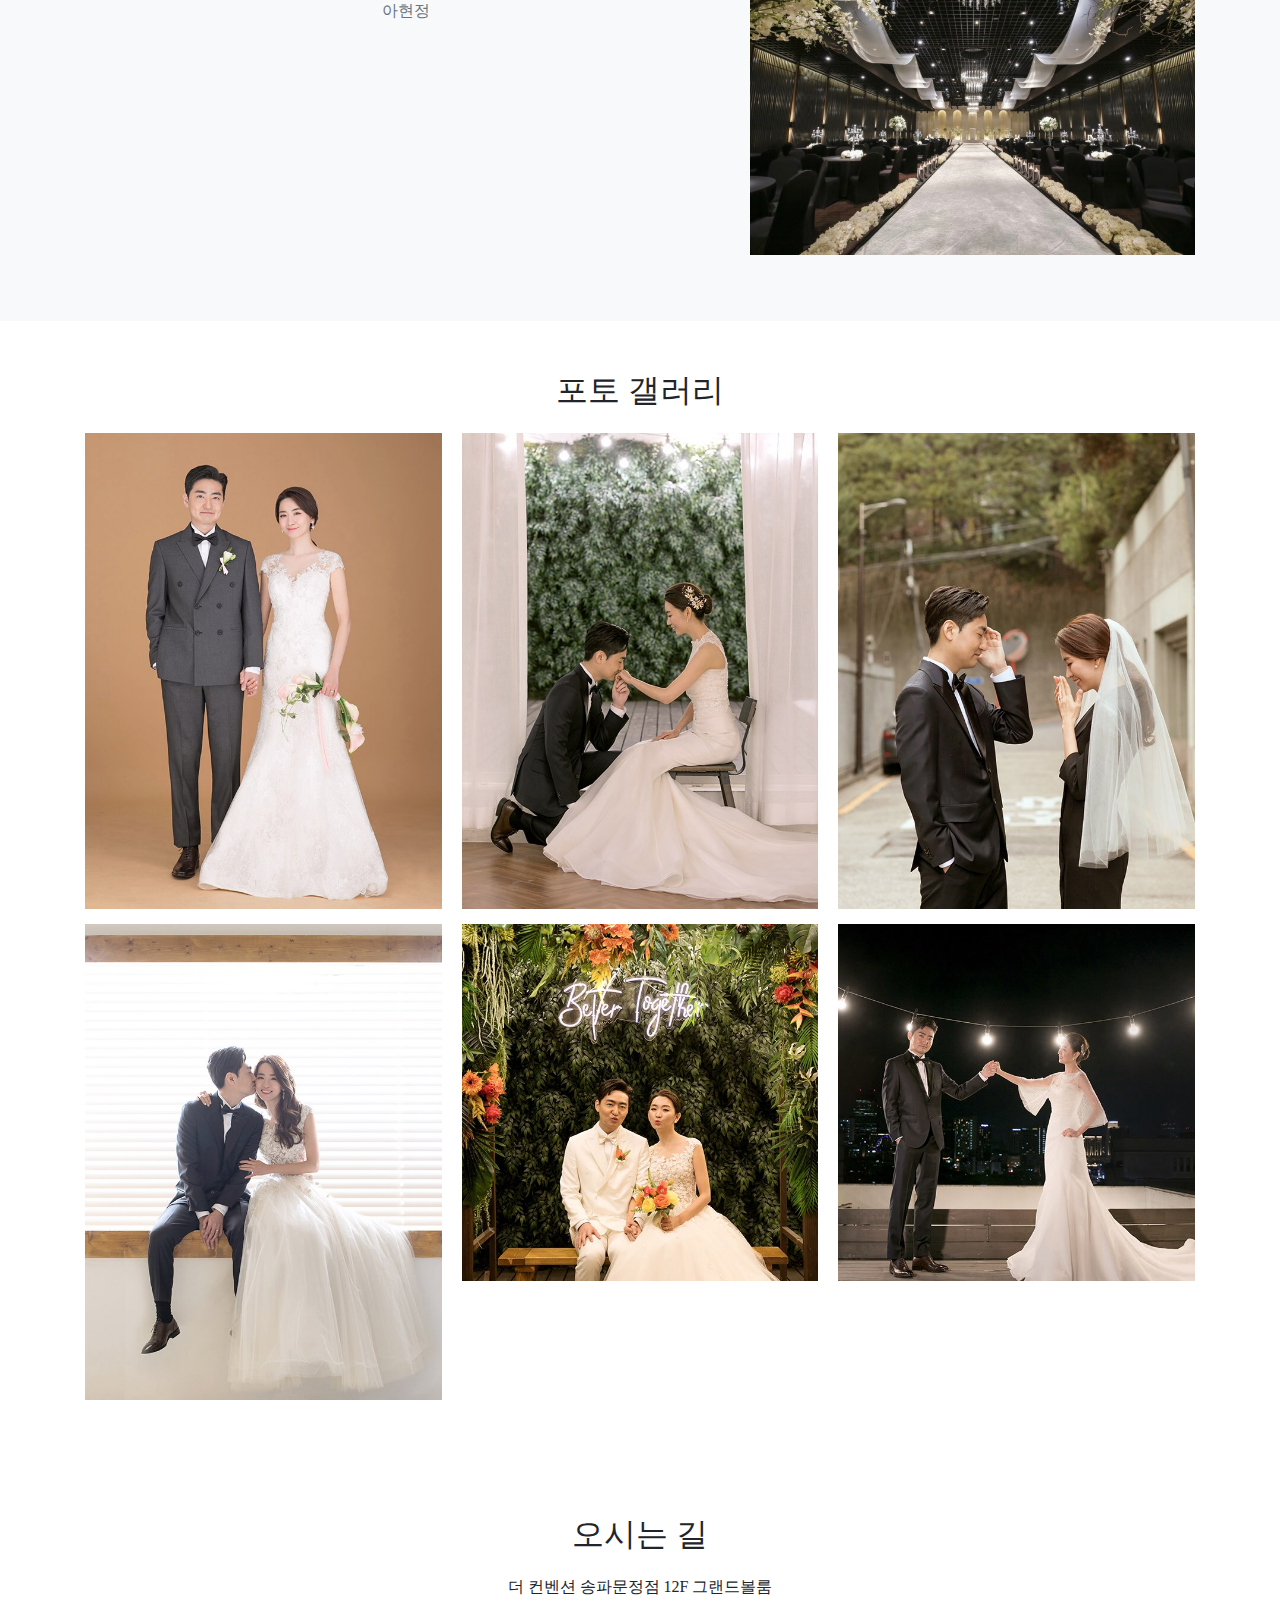
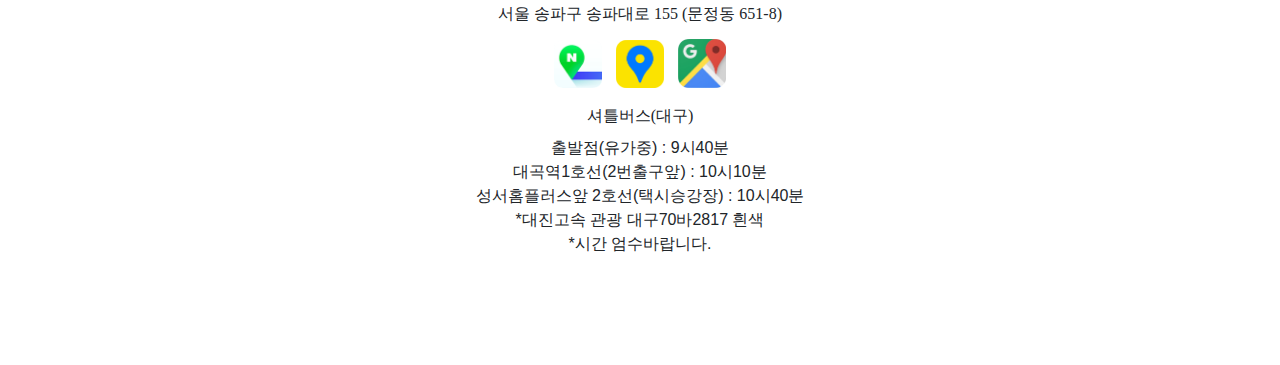
==== commit dbbeb5e0: "asdf" ====
--- a/wedding/index.html
+++ b/wedding/index.html
@@ -63,19 +63,11 @@
                     <img src="https://www.itscard.co.kr/mobile/m//img/type3/section2_title.jpg" alt="" class="section2_bg">
                     <div class="greeting_txt" > 
                     <p class="txt">
-서로의 이름을 부르는 것만으로도
-사랑의 깊이를 확인할 수 있는 두 사람이
-꽃과 나무처럼 걸어와서
-서로의 모든 것이 되기 위해
-오랜 기다림 끝에 혼례식을 치르는 날
-세상은 더욱 아름다워라
-                    
-- 이해인, 사랑의 사람들이여
                     </p>
                     <p class="date">2021.06.13</p><p>
                     </p><p class="name">
-                        우윤봉. 김귀분의 장남 종호<br>
-                        박창수. 이경숙의 장녀 신현
+                        송진배. 장상오의 차남 종혁<br>
+                        정동호. 류은경의 장녀 희윤 
                     </p>
                     </div>
                     <img src="https://www.itscard.co.kr/mobile/m//img/type3/section2_bottom.jpg" alt="" class="section2_bg">
@@ -94,7 +86,7 @@
                             <ul>
                                 <li class="pt-2">
                                     <i class="text-muted far fa-calendar-alt"></i>
-                                    <span class="pl-2 text-muted">2020년 2월 8일 토요일, 오후 4시 10분</span>
+                                    <span class="pl-2 text-muted">2021년 6월 13일 일요일, 오후 1시 30분</span>
                                 </li>
                             </ul>
                         </div>
@@ -110,7 +102,7 @@
                             <ul>
                                 <li>
                                     <i class="text-muted fas fa-map-marker-alt"></i>
-                                    <span class="pl-2 text-muted">더 컨벤션 송파문정점 12F 그랜드볼룸</span>
+                                    <span class="pl-2 text-muted">아현정</span>
                                 </li>
                             </ul>
                         </div>
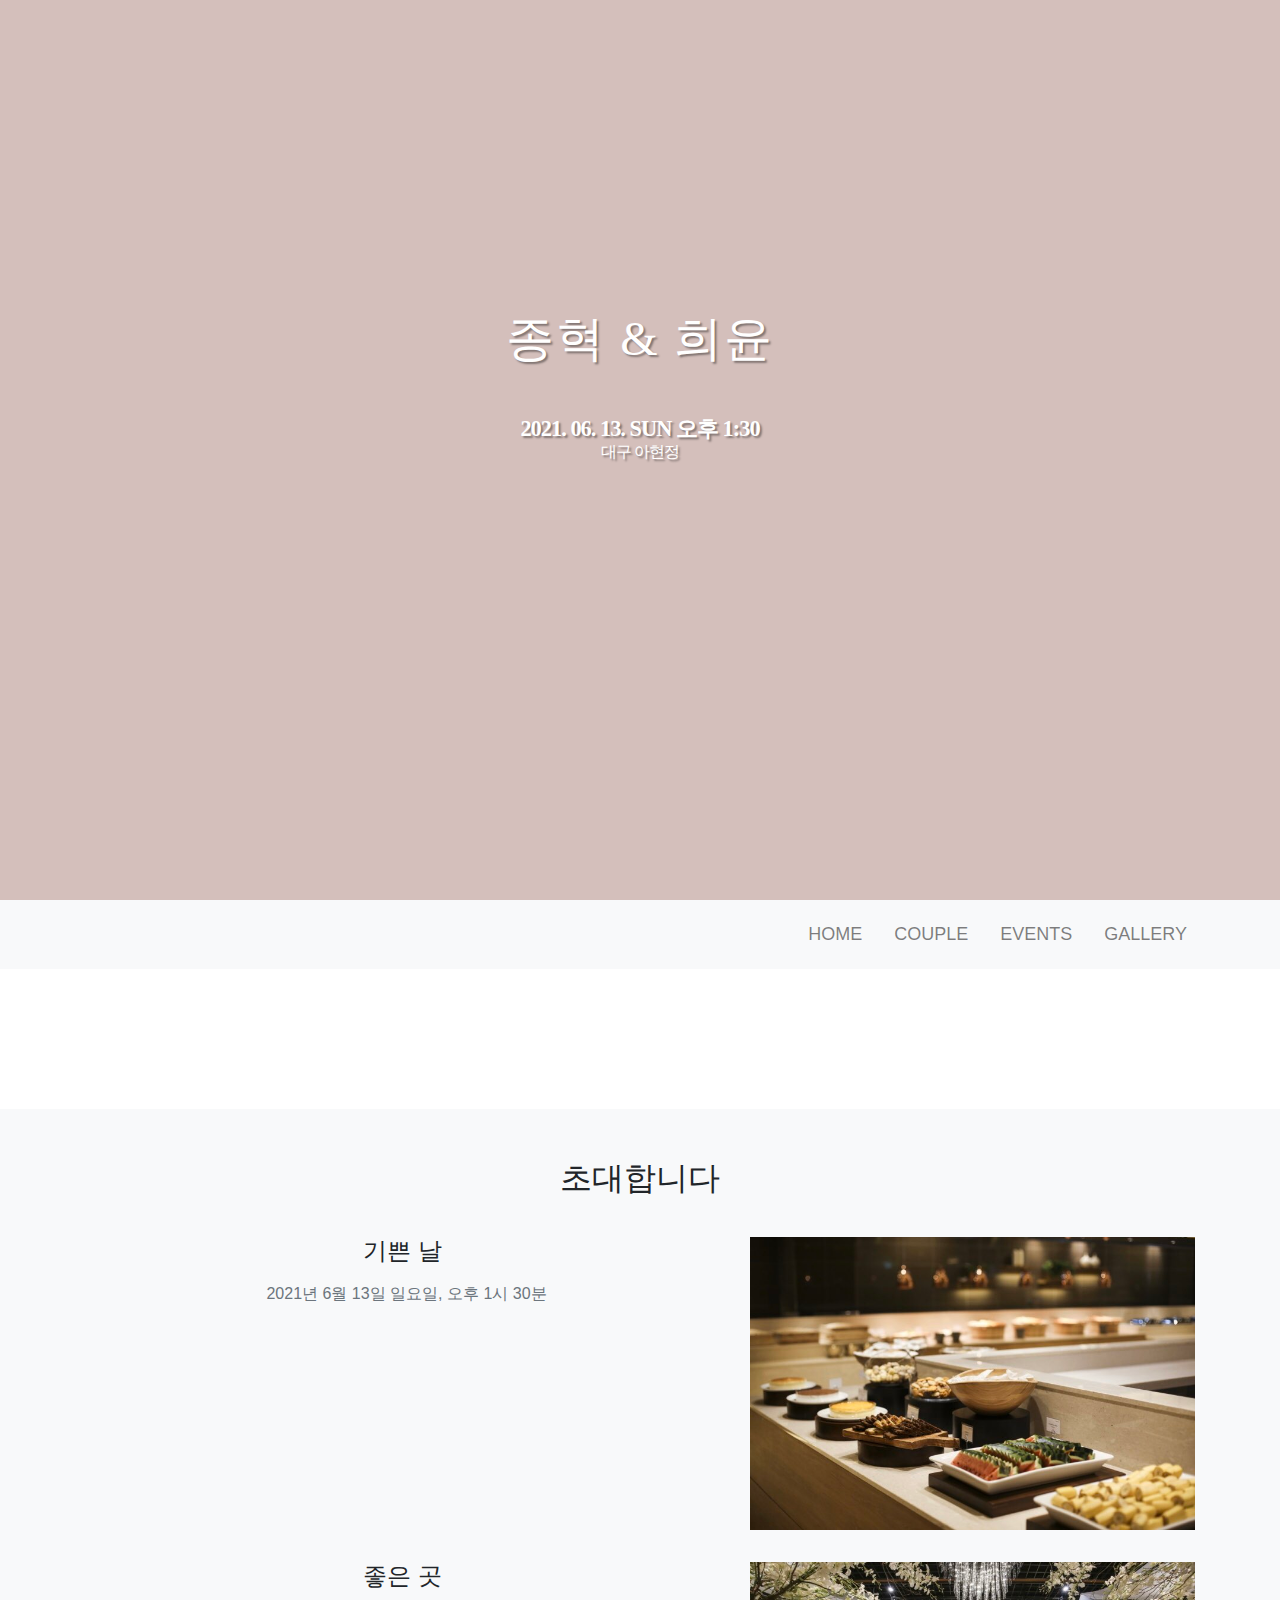
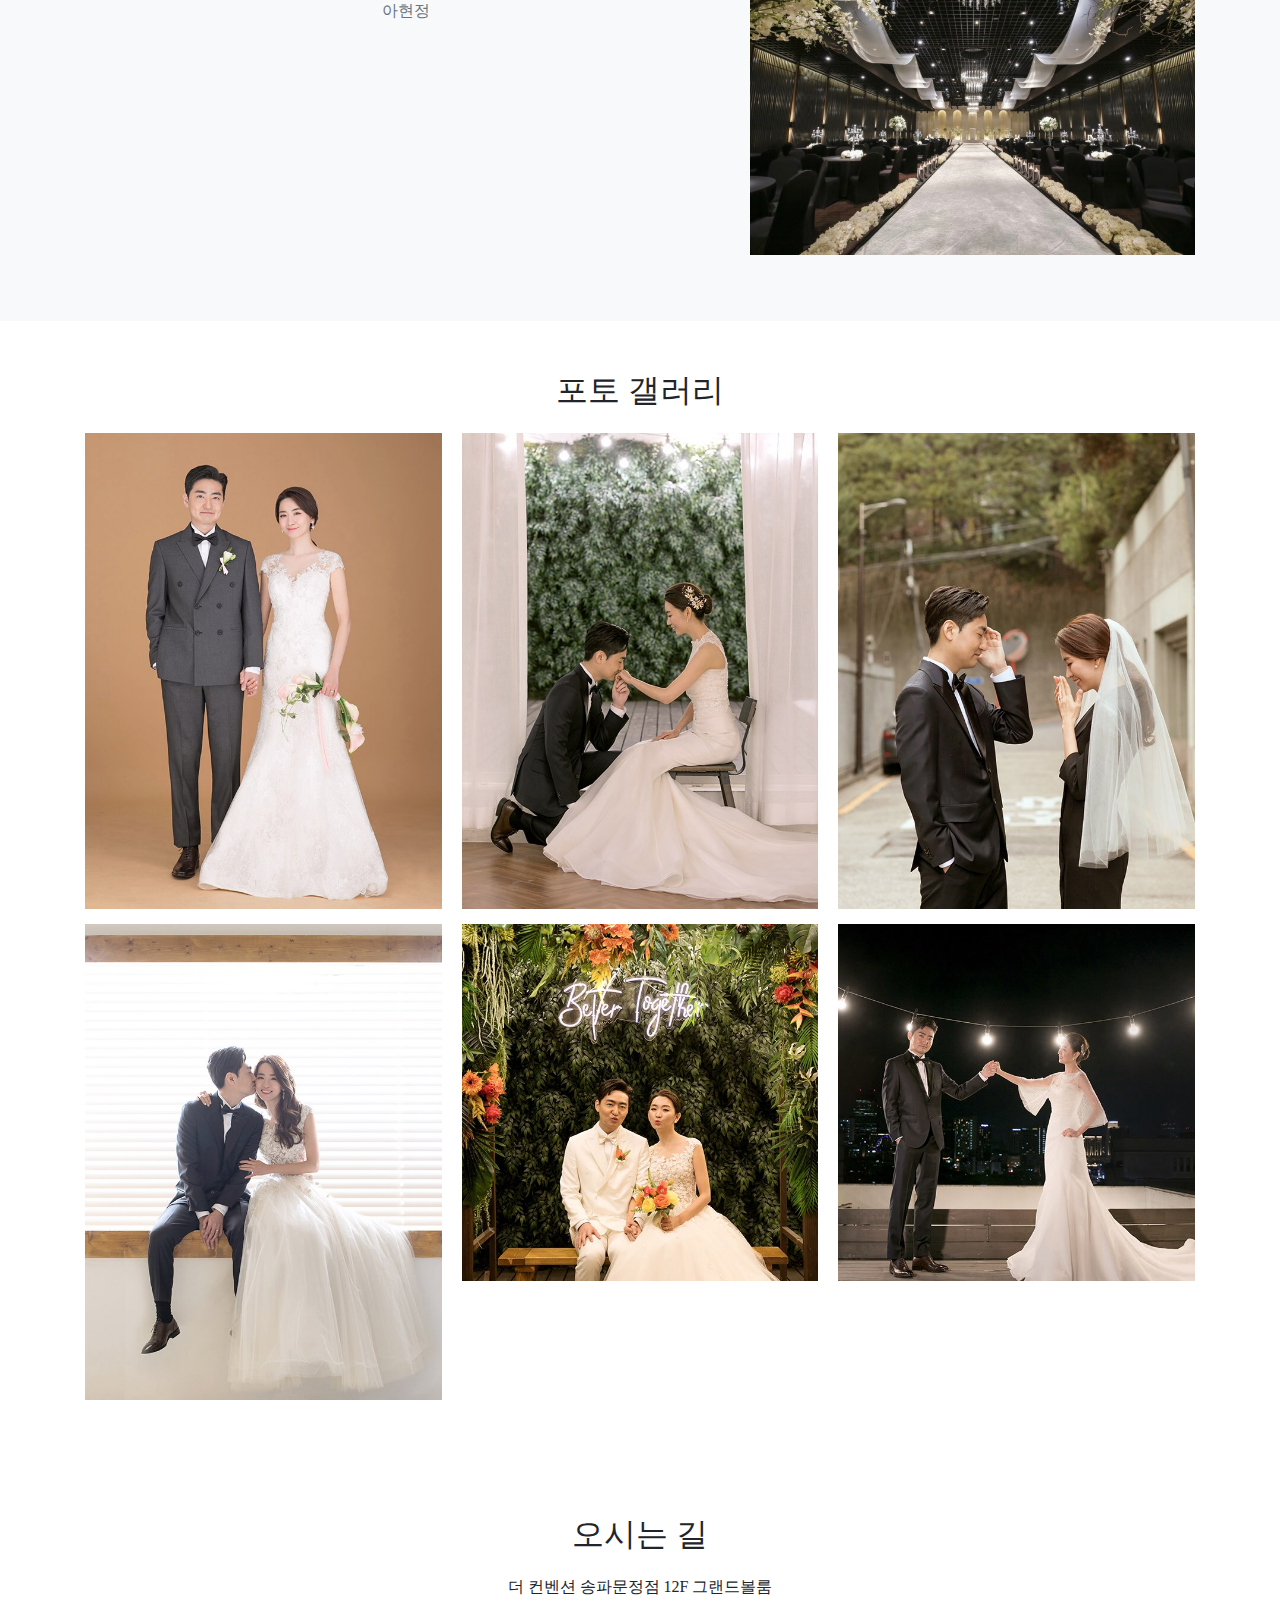
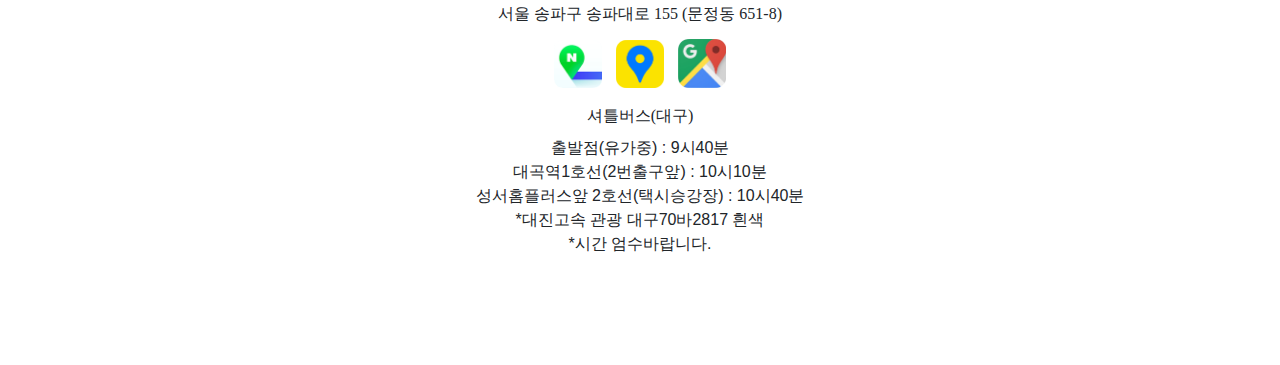
==== commit 688f4c3b: "test" ====
--- a/wedding/index.html
+++ b/wedding/index.html
@@ -32,7 +32,7 @@
                     </p>
                     <p class="h2 mt-5 ww-title"
                        style="font-family: 'Noto Serif KR', serif; font-size:1.0em; letter-spacing:-1px">
-                        <b style="font-size:1.4em;">2021. 06. 13. SUN PM 13:30</b>
+                        <b style="font-size:1.4em;">2021. 06. 13. SUN 오후 1:30</b>
                         <br>대구 아현정
                     </p>
                 </div>
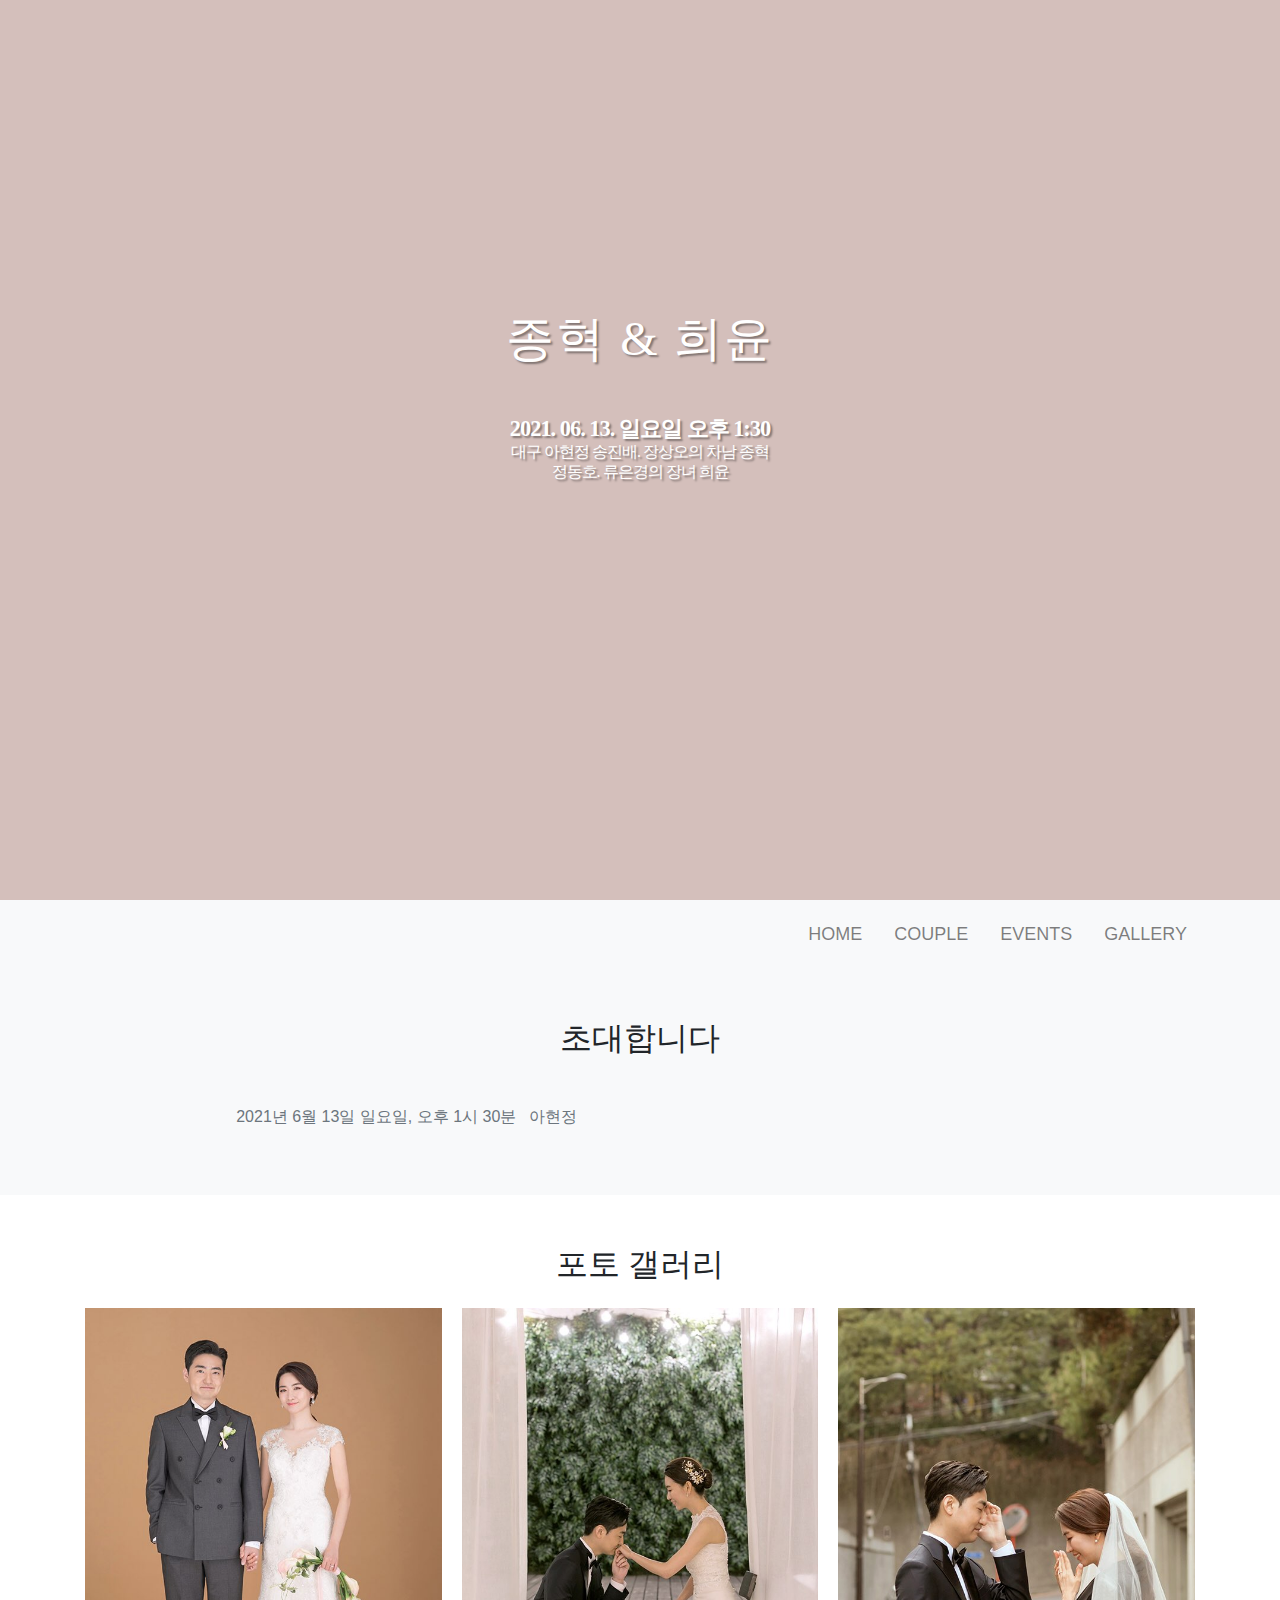
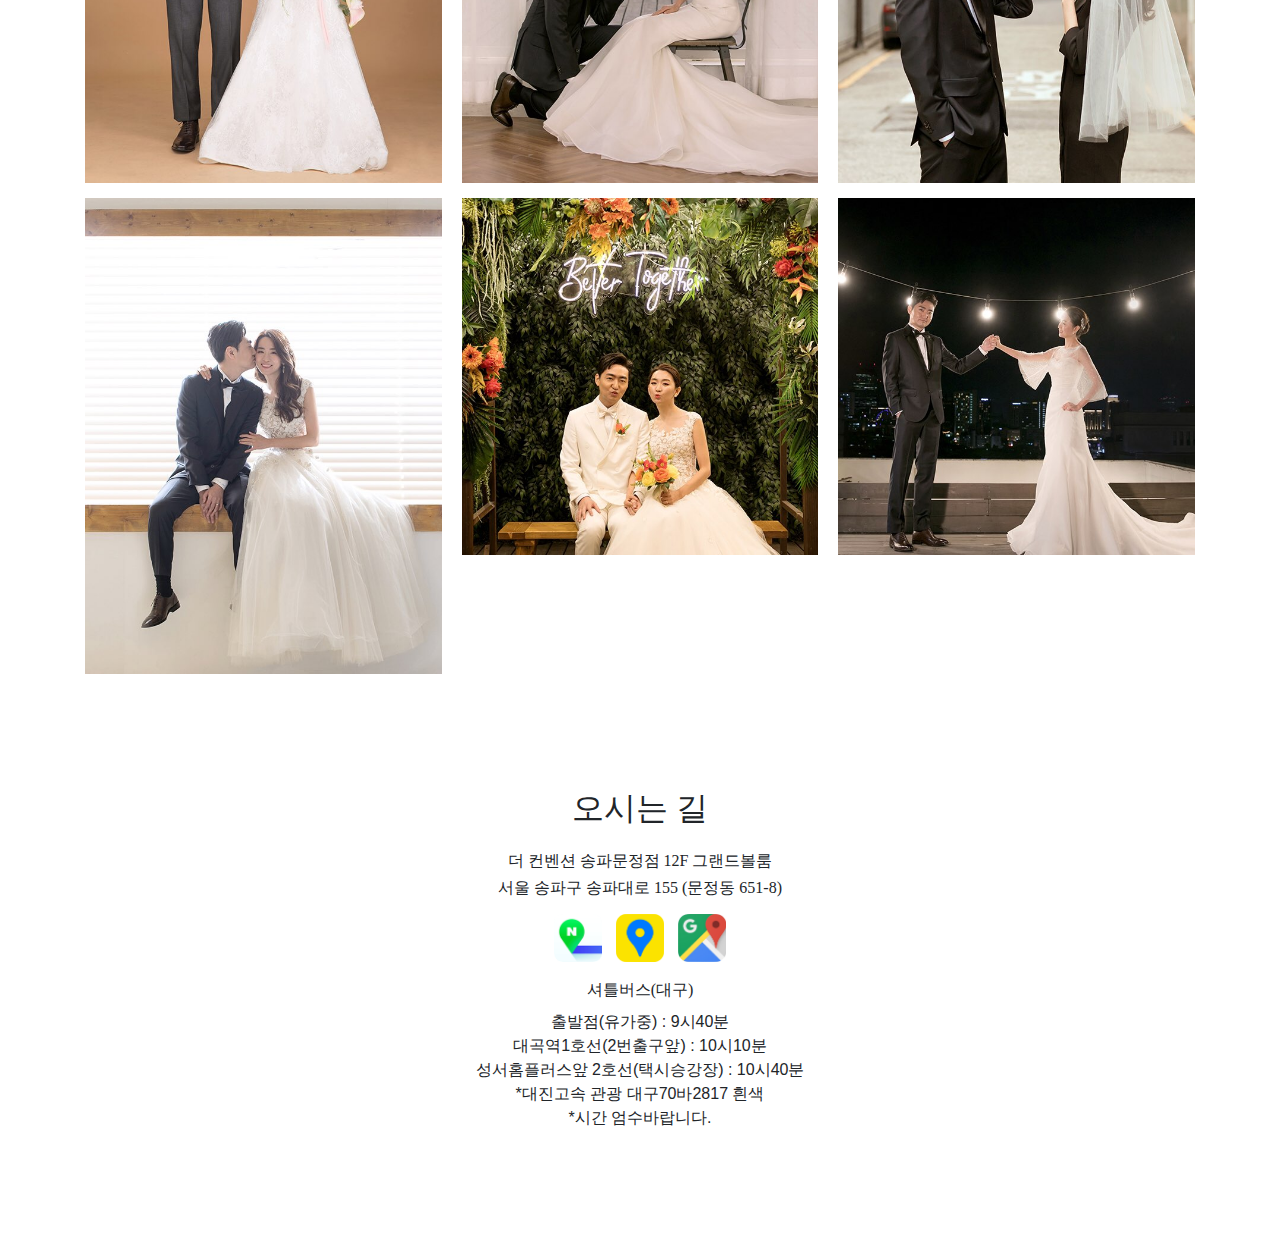
==== commit 7d91c49b: "aa" ====
--- a/wedding/index.html
+++ b/wedding/index.html
@@ -32,8 +32,10 @@
                     </p>
                     <p class="h2 mt-5 ww-title"
                        style="font-family: 'Noto Serif KR', serif; font-size:1.0em; letter-spacing:-1px">
-                        <b style="font-size:1.4em;">2021. 06. 13. SUN 오후 1:30</b>
+                        <b style="font-size:1.4em;">2021. 06. 13. 일요일 오후 1:30</b>
                         <br>대구 아현정
+                        송진배. 장상오의 차남 종혁<br>
+                        정동호. 류은경의 장녀 희윤 
                     </p>
                 </div>
             </div>
@@ -57,23 +59,6 @@
                 </div>
             </nav>
         </div>
-        <div id="bg_rose" style="background:url('https://www.itscard.co.kr/mobile/m/img/type3/bg_new_rose2.jpg') 0 0 repeat-y;background-size:100%;">
-            <div id="tab2" class="pane_">
-                <div class="section2">
-                    <img src="https://www.itscard.co.kr/mobile/m//img/type3/section2_title.jpg" alt="" class="section2_bg">
-                    <div class="greeting_txt" > 
-                    <p class="txt">
-                    </p>
-                    <p class="date">2021.06.13</p><p>
-                    </p><p class="name">
-                        송진배. 장상오의 차남 종혁<br>
-                        정동호. 류은경의 장녀 희윤 
-                    </p>
-                    </div>
-                    <img src="https://www.itscard.co.kr/mobile/m//img/type3/section2_bottom.jpg" alt="" class="section2_bg">
-                </div>
-            </div>
-        </div>
         
         <div class="ww-section bg-light" id="events">
             <div class="container ww-wedding-event">
@@ -82,38 +67,16 @@
                 <div class="row">
                     <div class="col-md-7 col-sm-12">
                         <div class="my-3" style="text-align: center;">
-                            <div class="h4">기쁜 날</div>
                             <ul>
                                 <li class="pt-2">
                                     <i class="text-muted far fa-calendar-alt"></i>
                                     <span class="pl-2 text-muted">2021년 6월 13일 일요일, 오후 1시 30분</span>
-                                </li>
-                            </ul>
-                        </div>
-                    </div>
-                    <div class="col-md-5 col-sm-12">
-                        <div class="my-3"><img alt="Reception" class="img-fluid" src="images/reception.jpeg"/></div>
-                    </div>
-                </div>
-                <div class="row">
-                    <div class="col-md-7 col-sm-12">
-                        <div class="my-3" style="text-align: center;">
-                            <div class="h4">좋은 곳</div>
-                            <ul>
-                                <li>
-                                    <i class="text-muted fas fa-map-marker-alt"></i>
                                     <span class="pl-2 text-muted">아현정</span>
                                 </li>
                             </ul>
                         </div>
                     </div>
-                    <div class="col-md-5 col-sm-12">
-                        <div class="my-3">
-                            <img alt="Wedding Party" class="img-fluid" src="images/wedding-party.jpeg"/>
-                        </div>
-                    </div>
-                </div>
-            
+                </div>
             </div>
         </div>
         <div class="ww-section" id="gallery">
